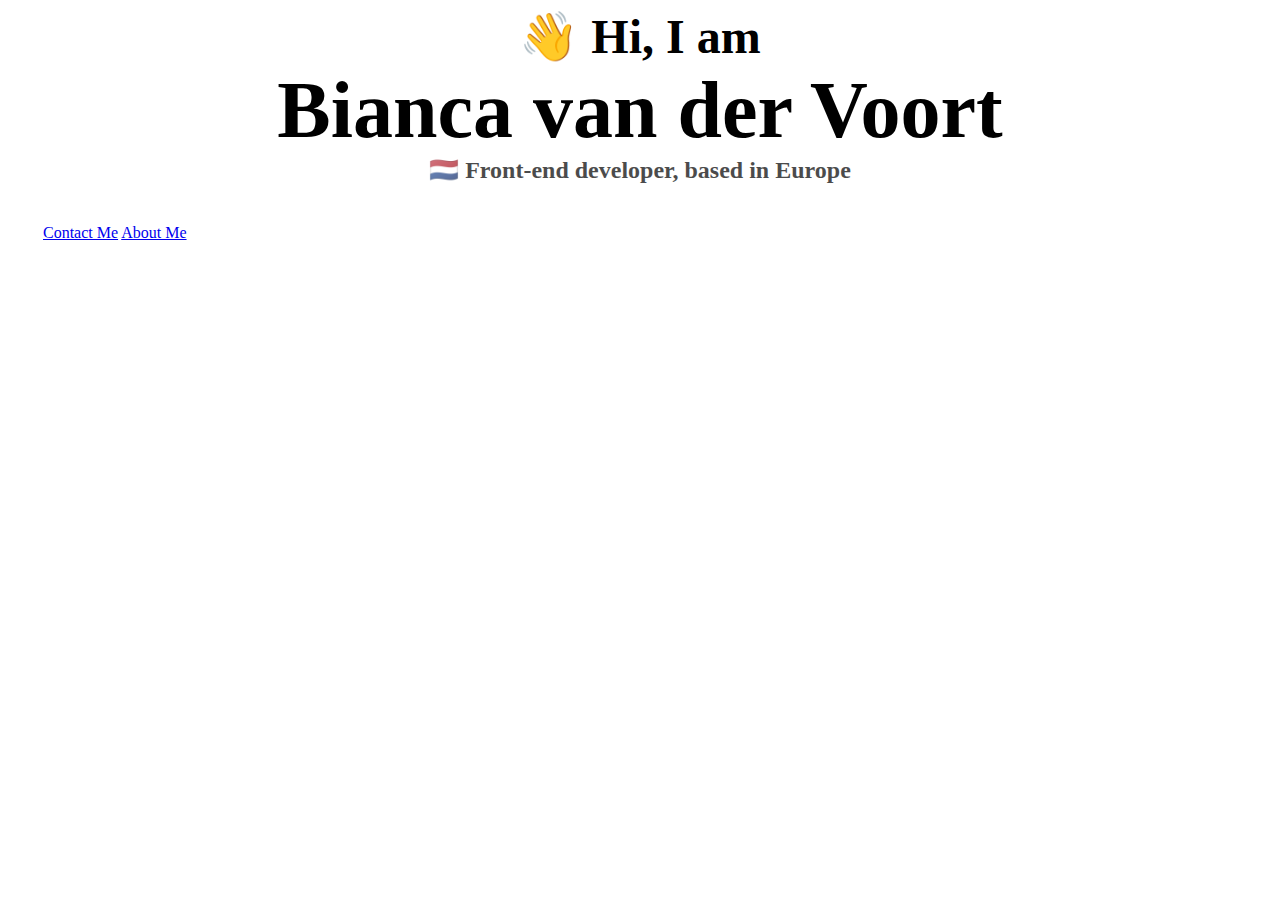
==== index.html @ 61b903b0 "Added CSS to headings" ====
<!DOCTYPE html>
<html lang="en">
  <head>
    <meta charset="UTF-8" />
    <meta http-equiv="X-UA-Compatible" content="IE=edge" />
    <meta name="viewport" content="width=device-width, initial-scale=1.0" />
    <title>Document</title>
    <link rel="stylesheet" href="src/style.css" />
  </head>
  <body>
    <h2>👋 Hi, I am</h2>
    <h1>Bianca van der Voort</h1>
    <h3>🇳🇱 Front-end developer, based in Europe</h3>
    <div class="links">
      <a href="aboutme.html" class="contact-link">Contact me</a>
      <a href="aboutme.html" class="about-link">About me</a>
    </div>
  </body>
</html>
---- src/style.css ----
h1,
h2,
h3 {
  margin: 0;
  text-align: center;
}

h2 {
  font-size: 48px;
}

h1 {
  font-size: 80px;
}

h3 {
  font-size: 24px;
  opacity: 0.7;
}

.links {
  margin: 20px;
  border-radius: 4px;
  padding: 20px 15px;
  text-decoration: none;
  text-transform: capitalize;
}
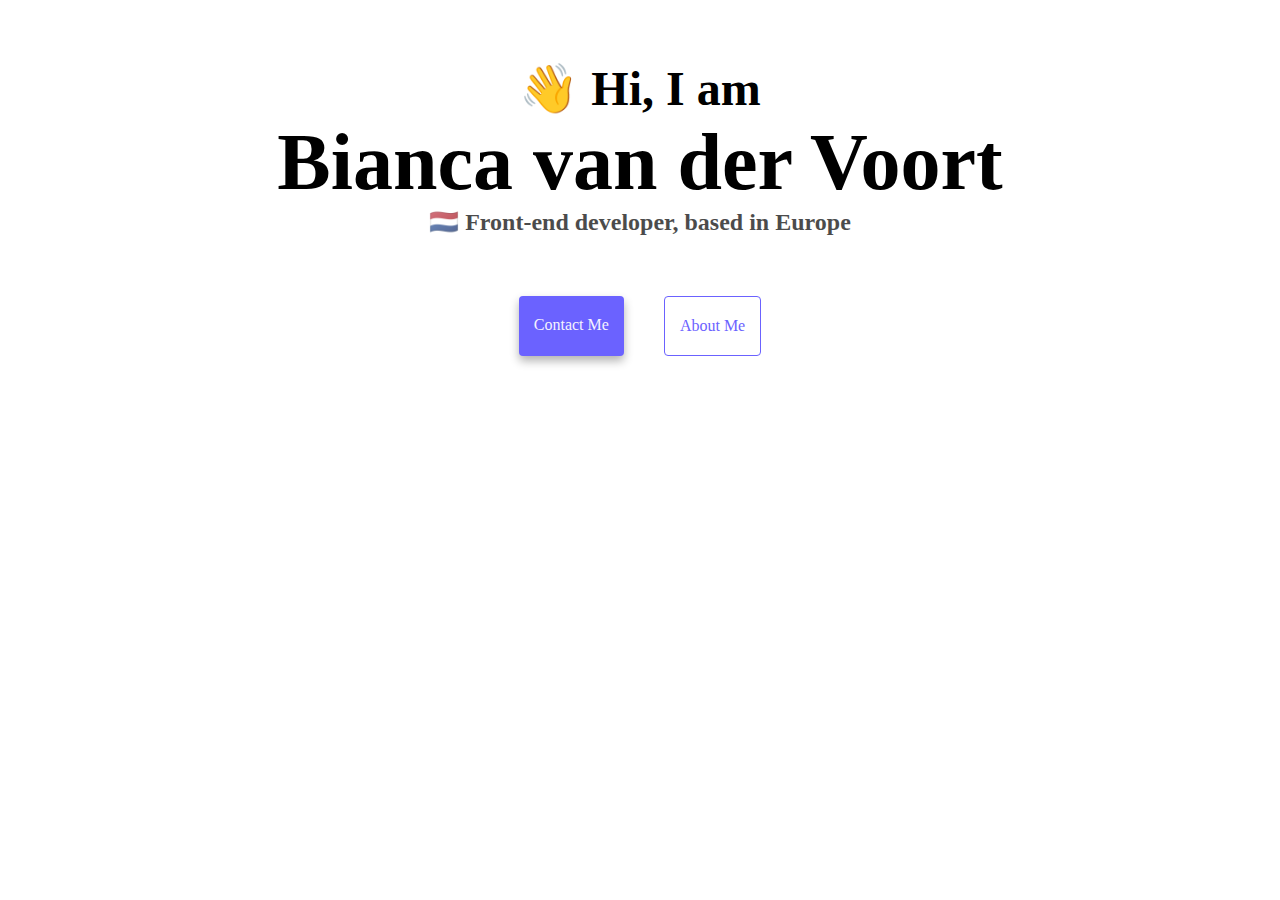
==== commit bd86a1dc: "Added styling to buttons and added anchor link to contact me button" ====
--- a/index.html
+++ b/index.html
@@ -11,8 +11,8 @@
     <h2>👋 Hi, I am</h2>
     <h1>Bianca van der Voort</h1>
     <h3>🇳🇱 Front-end developer, based in Europe</h3>
-    <div class="links">
-      <a href="aboutme.html" class="contact-link">Contact me</a>
+    <div class="navigation-links">
+      <a href="aboutme.html#contact-me" class="contact-link">Contact me</a>
       <a href="aboutme.html" class="about-link">About me</a>
     </div>
   </body>
--- a/src/style.css
+++ b/src/style.css
@@ -1,3 +1,14 @@
+:root {
+  --primary-color: #6b62ff;
+  --secondary-color: #f5f2fe;
+  --box-shadow: 0 5px 10px rgba(0, 0, 0, 0.3);
+}
+
+body {
+  margin: 60px auto;
+  max-width: 800px;
+}
+
 h1,
 h2,
 h3 {
@@ -18,10 +29,55 @@
   opacity: 0.7;
 }
 
-.links {
+p {
+  background: var(--secondary-color);
+  padding: 20px;
+  border-radius: 4px;
+  font-size: 18px;
+  line-height: 1.5;
+  text-align: center;
+}
+
+.navigation-links {
+  display: flex;
+  margin-top: 40px;
+  justify-content: center;
+}
+
+.navigation-links a {
   margin: 20px;
   border-radius: 4px;
   padding: 20px 15px;
   text-decoration: none;
   text-transform: capitalize;
 }
+
+.contact-link {
+  background: var(--primary-color);
+  box-shadow: var(--box-shadow);
+  color: var(--secondary-color);
+}
+
+.about-link {
+  border: 1px solid var(--primary-color);
+  color: var(--primary-color);
+}
+
+.homepage {
+  color: var(--primary-color);
+  display: block;
+  text-align: center;
+}
+
+.paragraphs-about-me {
+  display: flex;
+  margin: 30px 0;
+}
+
+.email-link {
+  display: flex;
+  justify-content: center;
+  color: var(--primary-color);
+  font-size: 28px;
+  text-decoration: none;
+}
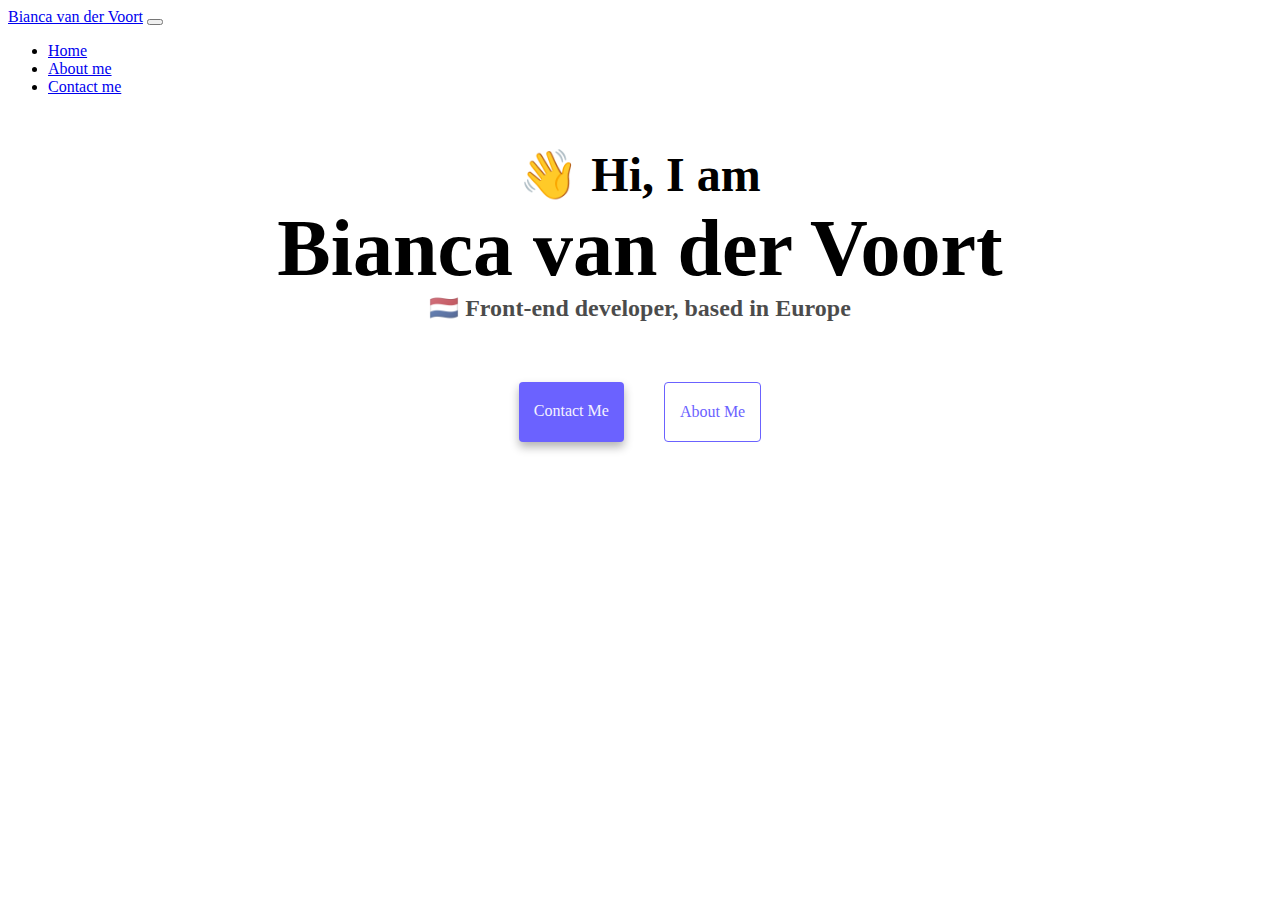
==== commit 53dfb8c9: "Added navbars to index and about me pages" ====
--- a/index.html
+++ b/index.html
@@ -5,9 +5,47 @@
     <meta http-equiv="X-UA-Compatible" content="IE=edge" />
     <meta name="viewport" content="width=device-width, initial-scale=1.0" />
     <title>Document</title>
+    <link
+      href="https://cdn.jsdelivr.net/npm/bootstrap@5.2.3/dist/css/bootstrap.min.css"
+      rel="stylesheet"
+      integrity="sha384-rbsA2VBKQhggwzxH7pPCaAqO46MgnOM80zW1RWuH61DGLwZJEdK2Kadq2F9CUG65"
+      crossorigin="anonymous"
+    />
+
     <link rel="stylesheet" href="src/style.css" />
   </head>
   <body>
+    <nav class="navbar navbar-expand-lg bg-light">
+      <div class="container-fluid">
+        <a class="navbar-brand" href="#">Bianca van der Voort</a>
+        <button
+          class="navbar-toggler"
+          type="button"
+          data-bs-toggle="collapse"
+          data-bs-target="#navbarNav"
+          aria-controls="navbarNav"
+          aria-expanded="false"
+          aria-label="Toggle navigation"
+        >
+          <span class="navbar-toggler-icon"></span>
+        </button>
+        <div class="collapse navbar-collapse" id="navbarNav">
+          <ul class="navbar-nav">
+            <li class="nav-item">
+              <a class="nav-link active" aria-current="page" href="index.html"
+                >Home</a
+              >
+            </li>
+            <li class="nav-item">
+              <a class="nav-link" href="aboutme.html">About me</a>
+            </li>
+            <li class="nav-item">
+              <a class="nav-link" href="aboutme.html#contact-me">Contact me</a>
+            </li>
+          </ul>
+        </div>
+      </div>
+    </nav>
     <h2>👋 Hi, I am</h2>
     <h1>Bianca van der Voort</h1>
     <h3>🇳🇱 Front-end developer, based in Europe</h3>
@@ -15,5 +53,11 @@
       <a href="aboutme.html#contact-me" class="contact-link">Contact me</a>
       <a href="aboutme.html" class="about-link">About me</a>
     </div>
+
+    <script
+      src="https://cdn.jsdelivr.net/npm/bootstrap@5.2.3/dist/js/bootstrap.bundle.min.js"
+      integrity="sha384-kenU1KFdBIe4zVF0s0G1M5b4hcpxyD9F7jL+jjXkk+Q2h455rYXK/7HAuoJl+0I4"
+      crossorigin="anonymous"
+    ></script>
   </body>
 </html>
--- a/src/style.css
+++ b/src/style.css
@@ -2,11 +2,6 @@
   --primary-color: #6b62ff;
   --secondary-color: #f5f2fe;
   --box-shadow: 0 5px 10px rgba(0, 0, 0, 0.3);
-}
-
-body {
-  margin: 60px auto;
-  max-width: 800px;
 }
 
 h1,
@@ -18,6 +13,7 @@
 
 h2 {
   font-size: 48px;
+  margin-top: 50px;
 }
 
 h1 {
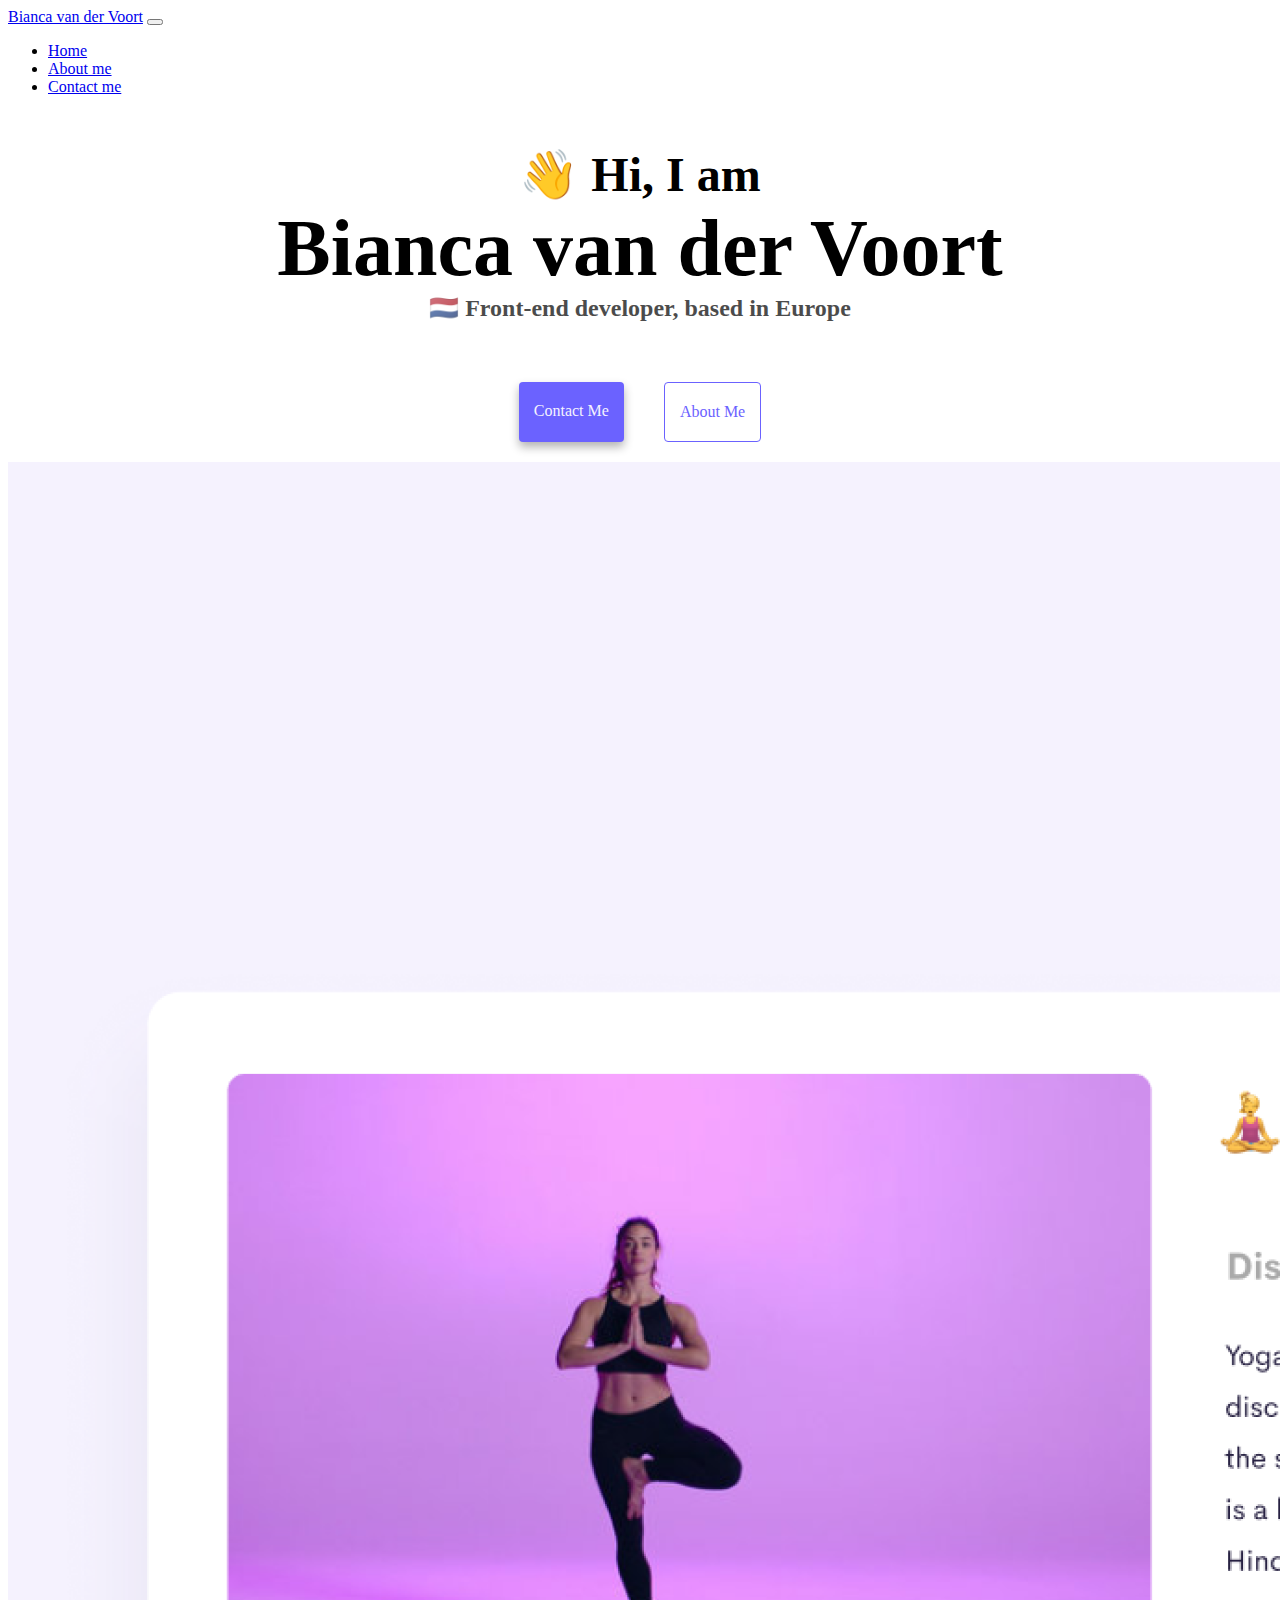
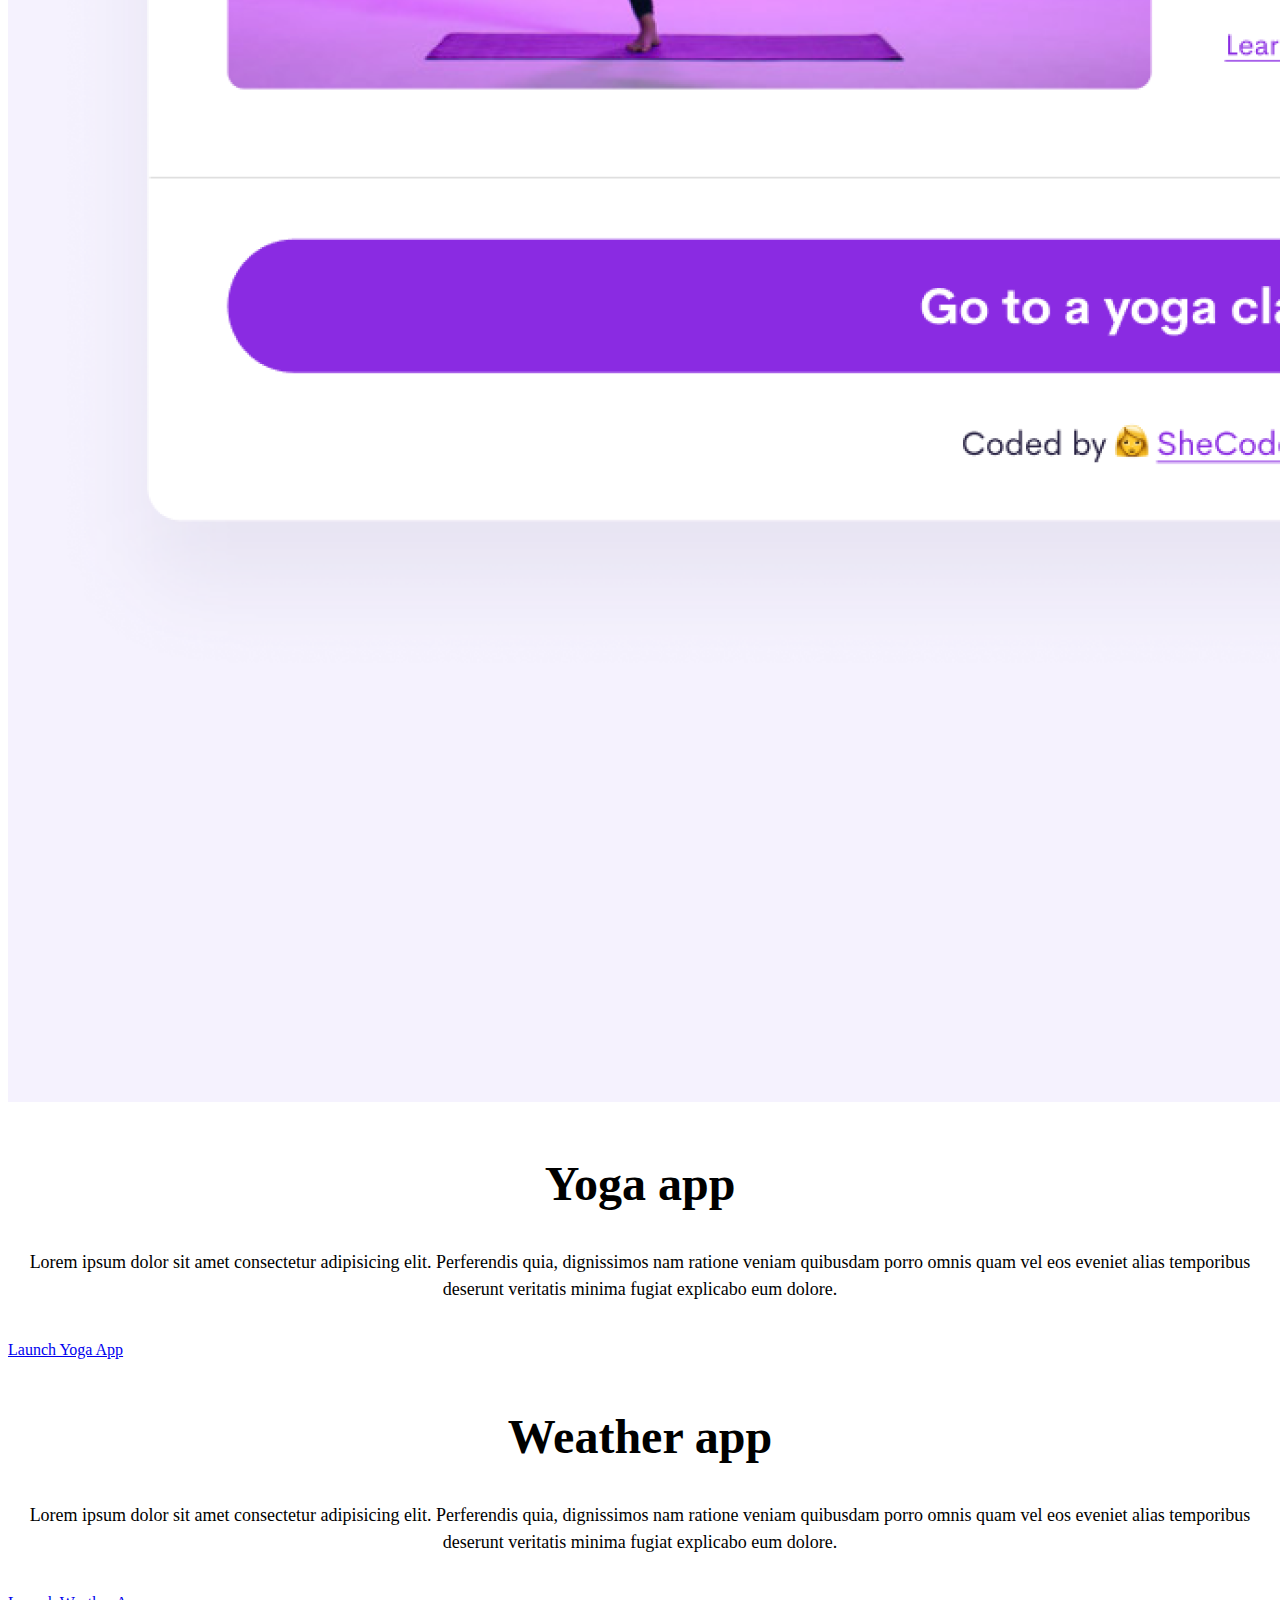
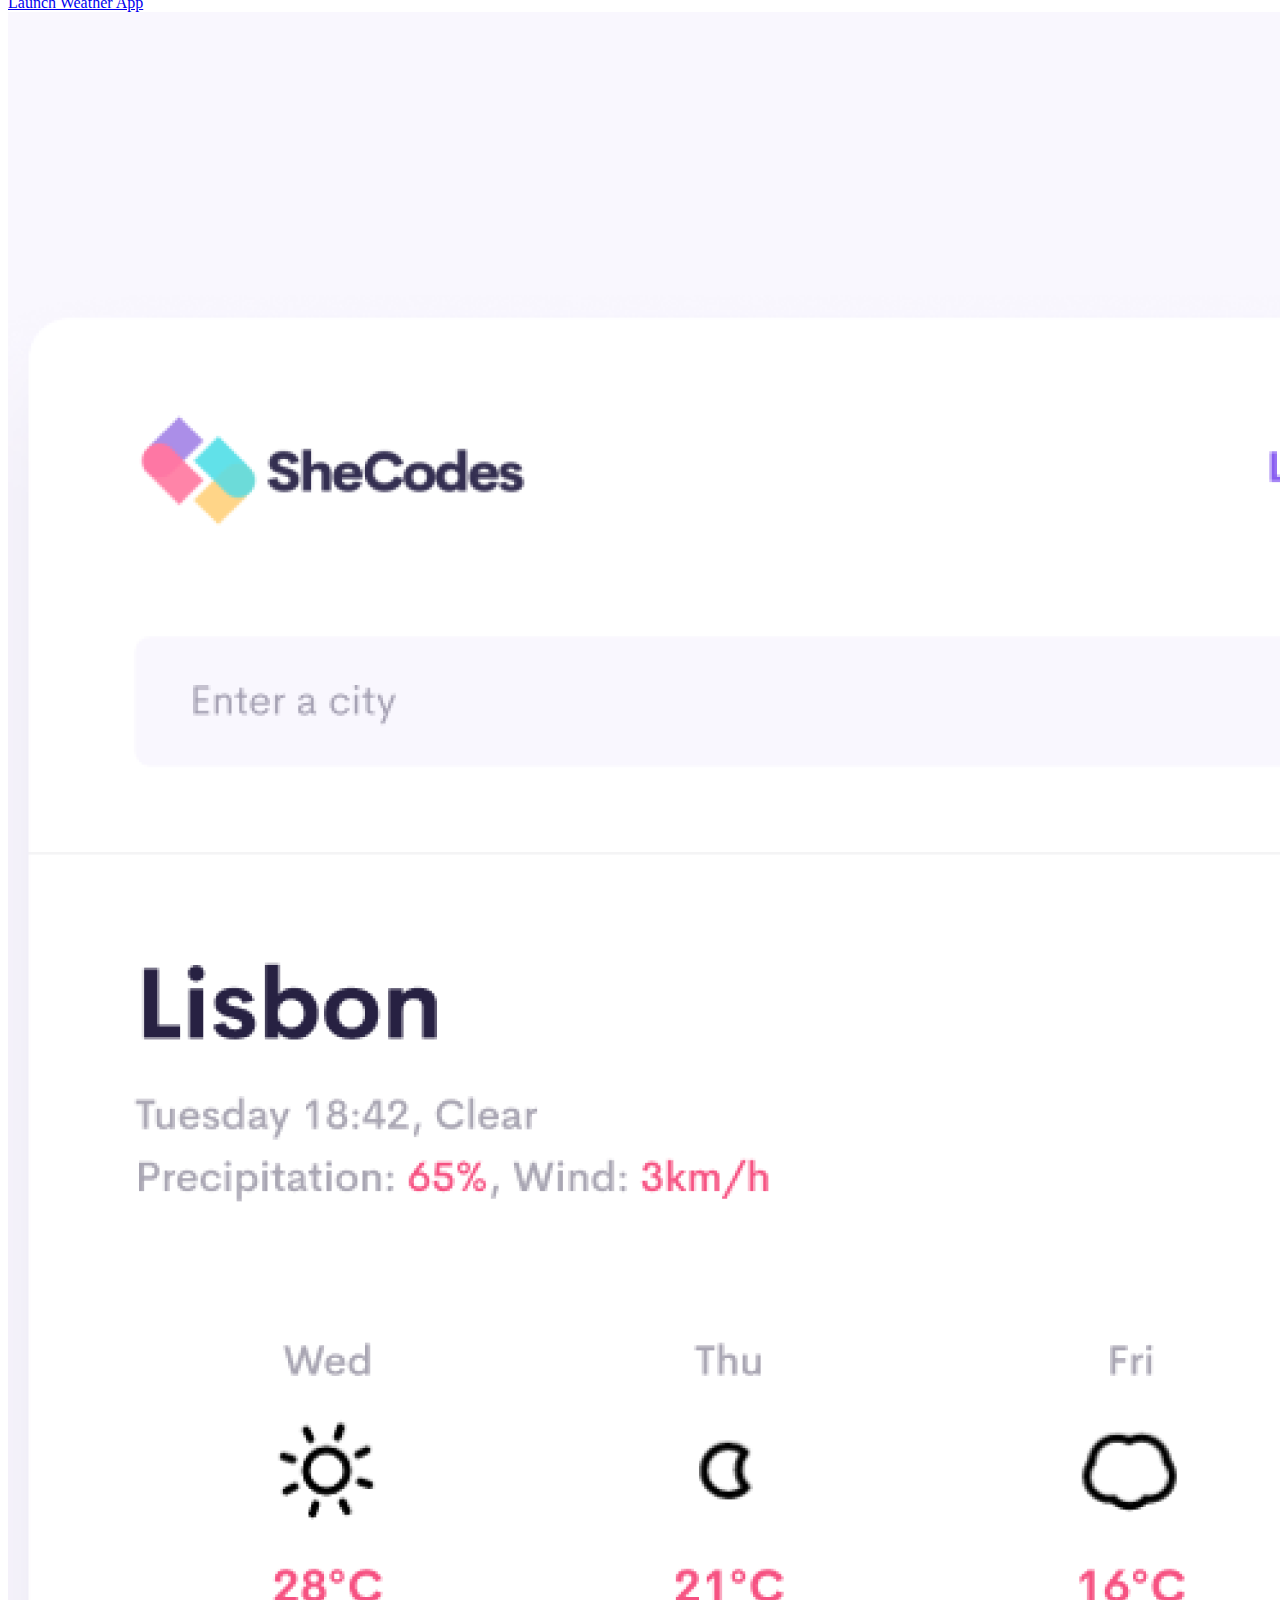
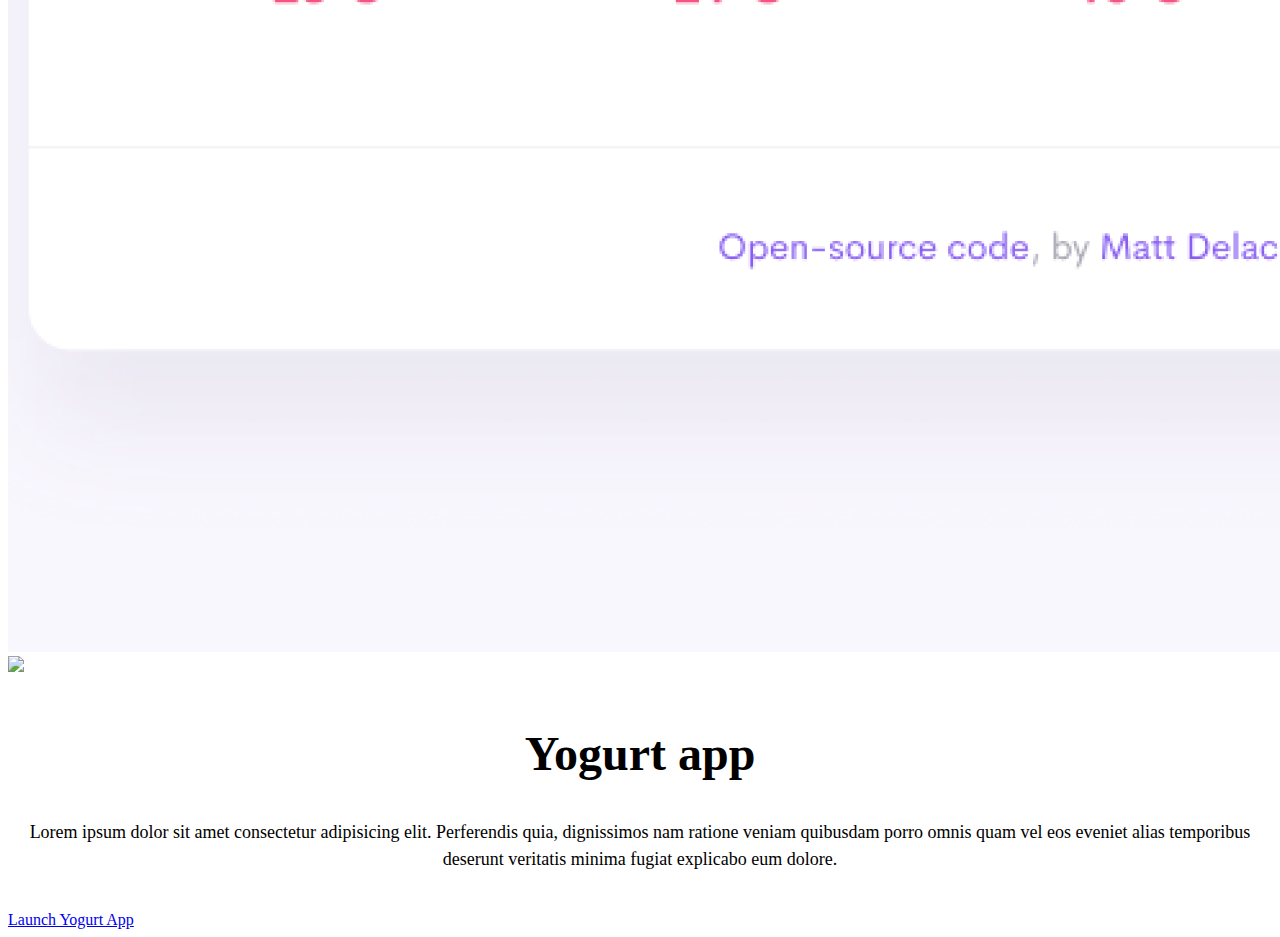
==== commit 038a5f25: "Added images and text to index.html" ====
--- a/index.html
+++ b/index.html
@@ -54,6 +54,62 @@
       <a href="aboutme.html" class="about-link">About me</a>
     </div>
 
+    <div class="container">
+      <div class="row">
+        <div class="col-md-6">
+          <img src="images/yoga.png" class="img-fluid rounded" />
+        </div>
+        <div class="col-md-6">
+          <h2 class="mb-3">Yoga app</h2>
+          <p>
+            Lorem ipsum dolor sit amet consectetur adipisicing elit. Perferendis
+            quia, dignissimos nam ratione veniam quibusdam porro omnis quam vel
+            eos eveniet alias temporibus deserunt veritatis minima fugiat
+            explicabo eum dolore.
+          </p>
+          <div class="mt-5">
+            <a href="#" class="primary-link">Launch Yoga App</a>
+          </div>
+        </div>
+      </div>
+    </div>
+
+    <div class="row mt-5">
+      <div class="col-md-6">
+        <h2 class="mb-3">Weather app</h2>
+        <p>
+          Lorem ipsum dolor sit amet consectetur adipisicing elit. Perferendis
+          quia, dignissimos nam ratione veniam quibusdam porro omnis quam vel
+          eos eveniet alias temporibus deserunt veritatis minima fugiat
+          explicabo eum dolore.
+        </p>
+        <div class="mb-5 mt-5">
+          <a href="#" class="primary-link">Launch Weather App</a>
+        </div>
+      </div>
+      <div class="col-md-6">
+        <img src="images/weather.png" class="img-fluid rounded" />
+      </div>
+    </div>
+
+    <div class="row mt-5">
+      <div class="col-md-6">
+        <img src="images/yogurt.png" class="img-fluid rounded" />
+      </div>
+      <div class="col-md-6">
+        <h2 class="mb-3">Yogurt app</h2>
+        <p>
+          Lorem ipsum dolor sit amet consectetur adipisicing elit. Perferendis
+          quia, dignissimos nam ratione veniam quibusdam porro omnis quam vel
+          eos eveniet alias temporibus deserunt veritatis minima fugiat
+          explicabo eum dolore.
+        </p>
+        <div class="mt-5">
+          <a href="#" class="primary-link">Launch Yogurt App</a>
+        </div>
+      </div>
+    </div>
+
     <script
       src="https://cdn.jsdelivr.net/npm/bootstrap@5.2.3/dist/js/bootstrap.bundle.min.js"
       integrity="sha384-kenU1KFdBIe4zVF0s0G1M5b4hcpxyD9F7jL+jjXkk+Q2h455rYXK/7HAuoJl+0I4"
--- a/src/style.css
+++ b/src/style.css
@@ -26,7 +26,6 @@
 }
 
 p {
-  background: var(--secondary-color);
   padding: 20px;
   border-radius: 4px;
   font-size: 18px;
@@ -77,3 +76,7 @@
   font-size: 28px;
   text-decoration: none;
 }
+
+.about-me-h1 {
+  margin-top: 50px;
+}
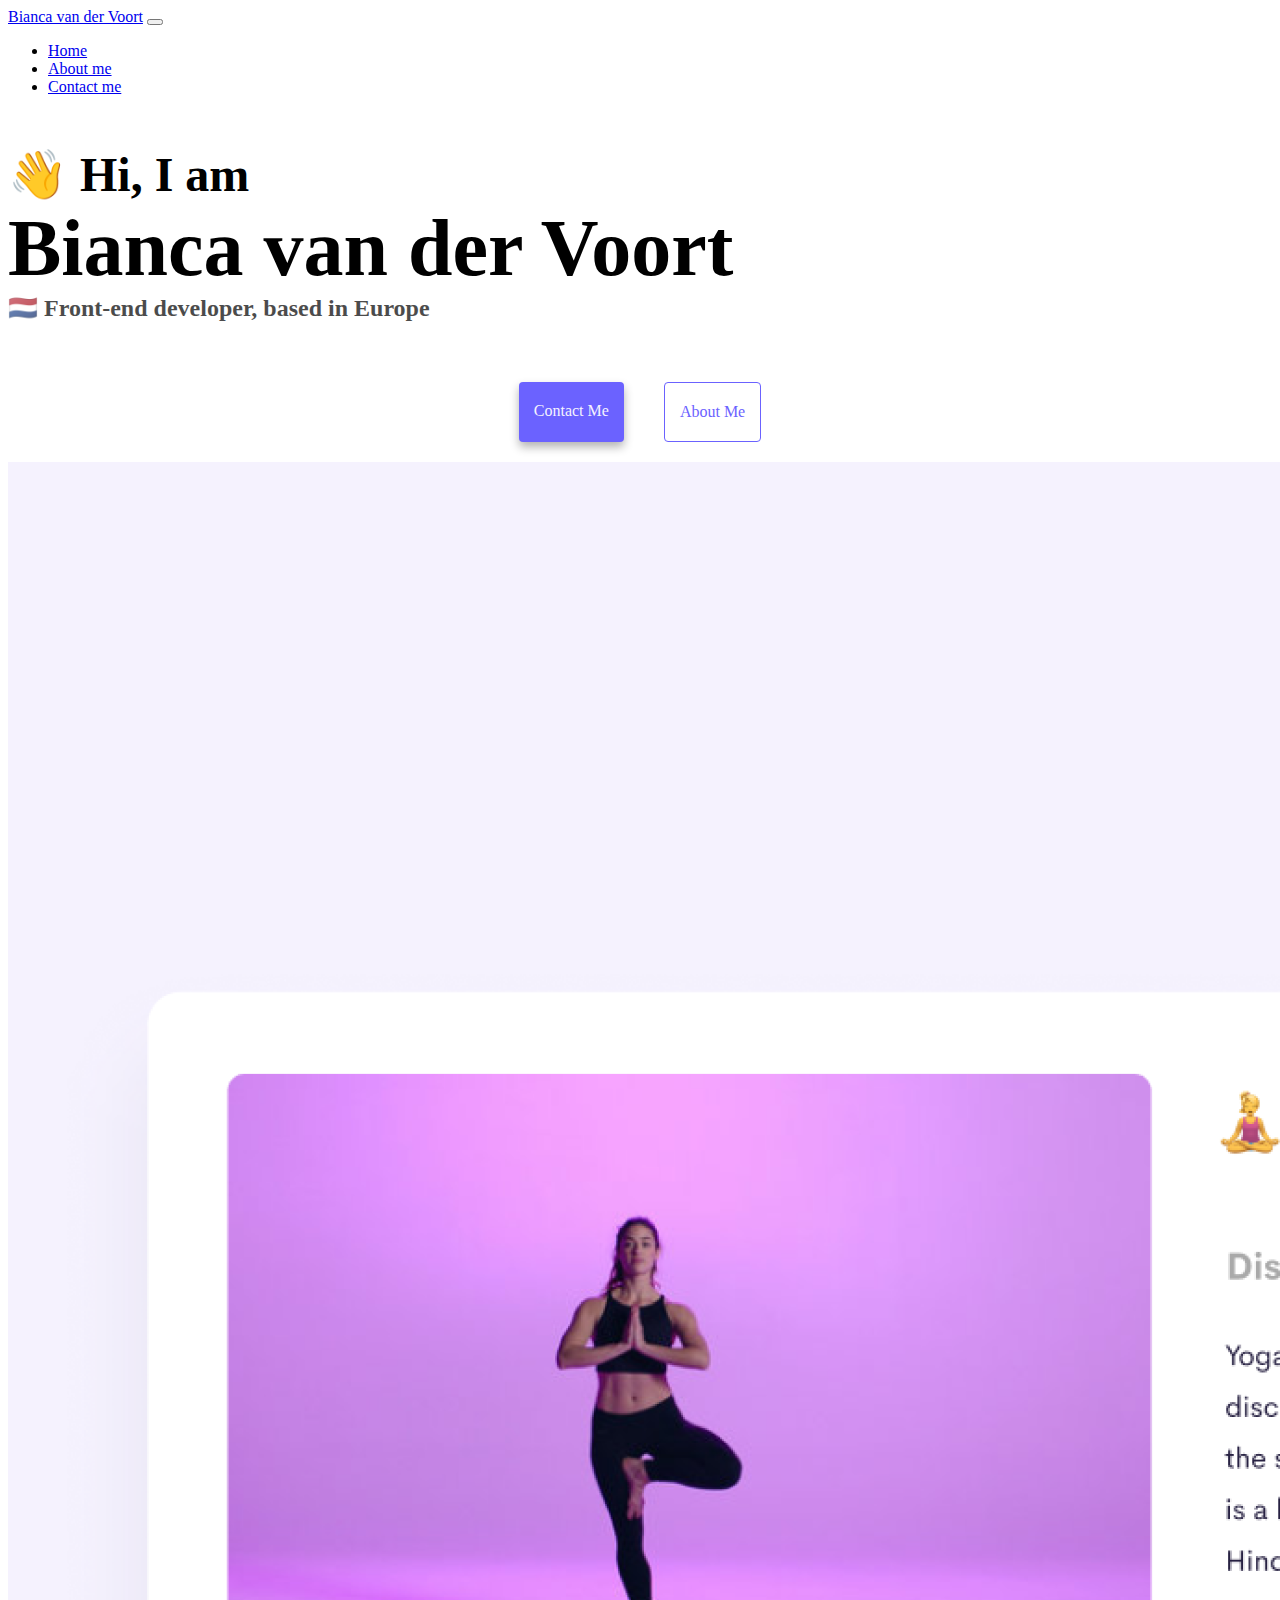
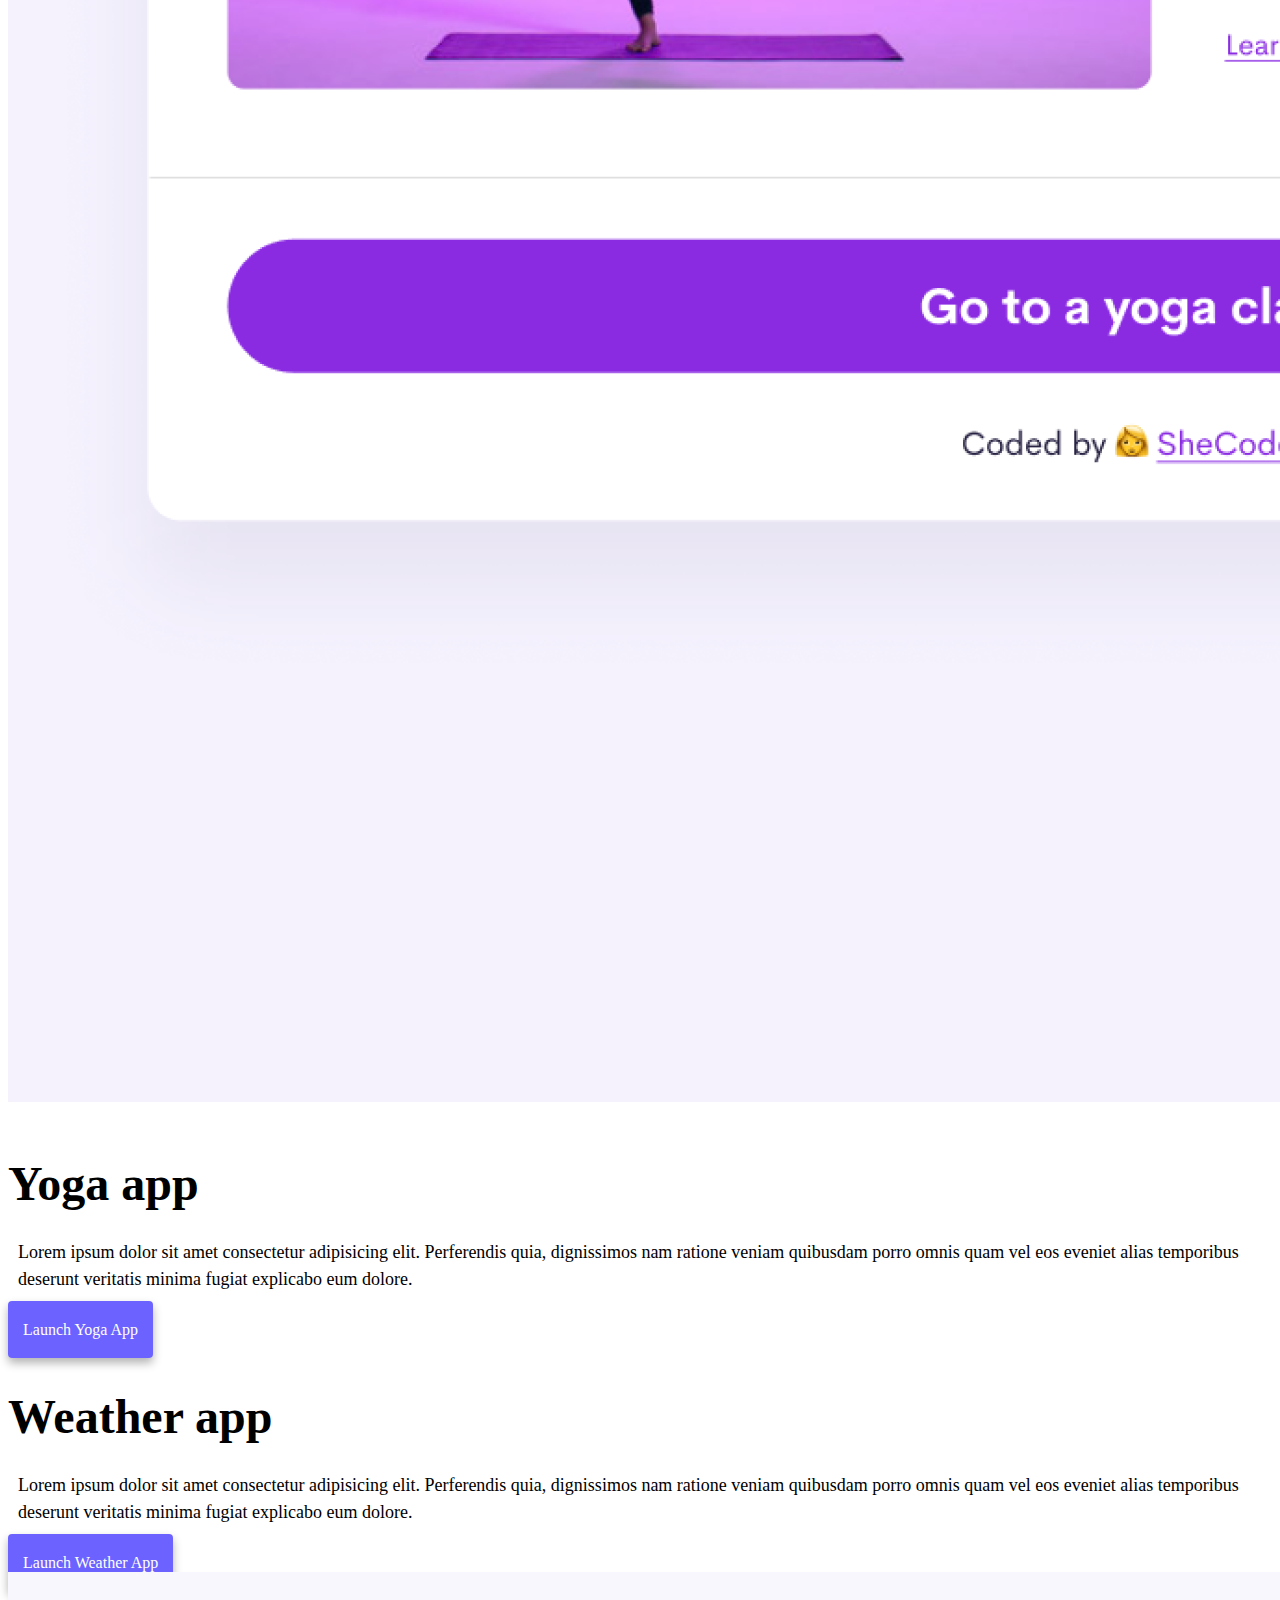
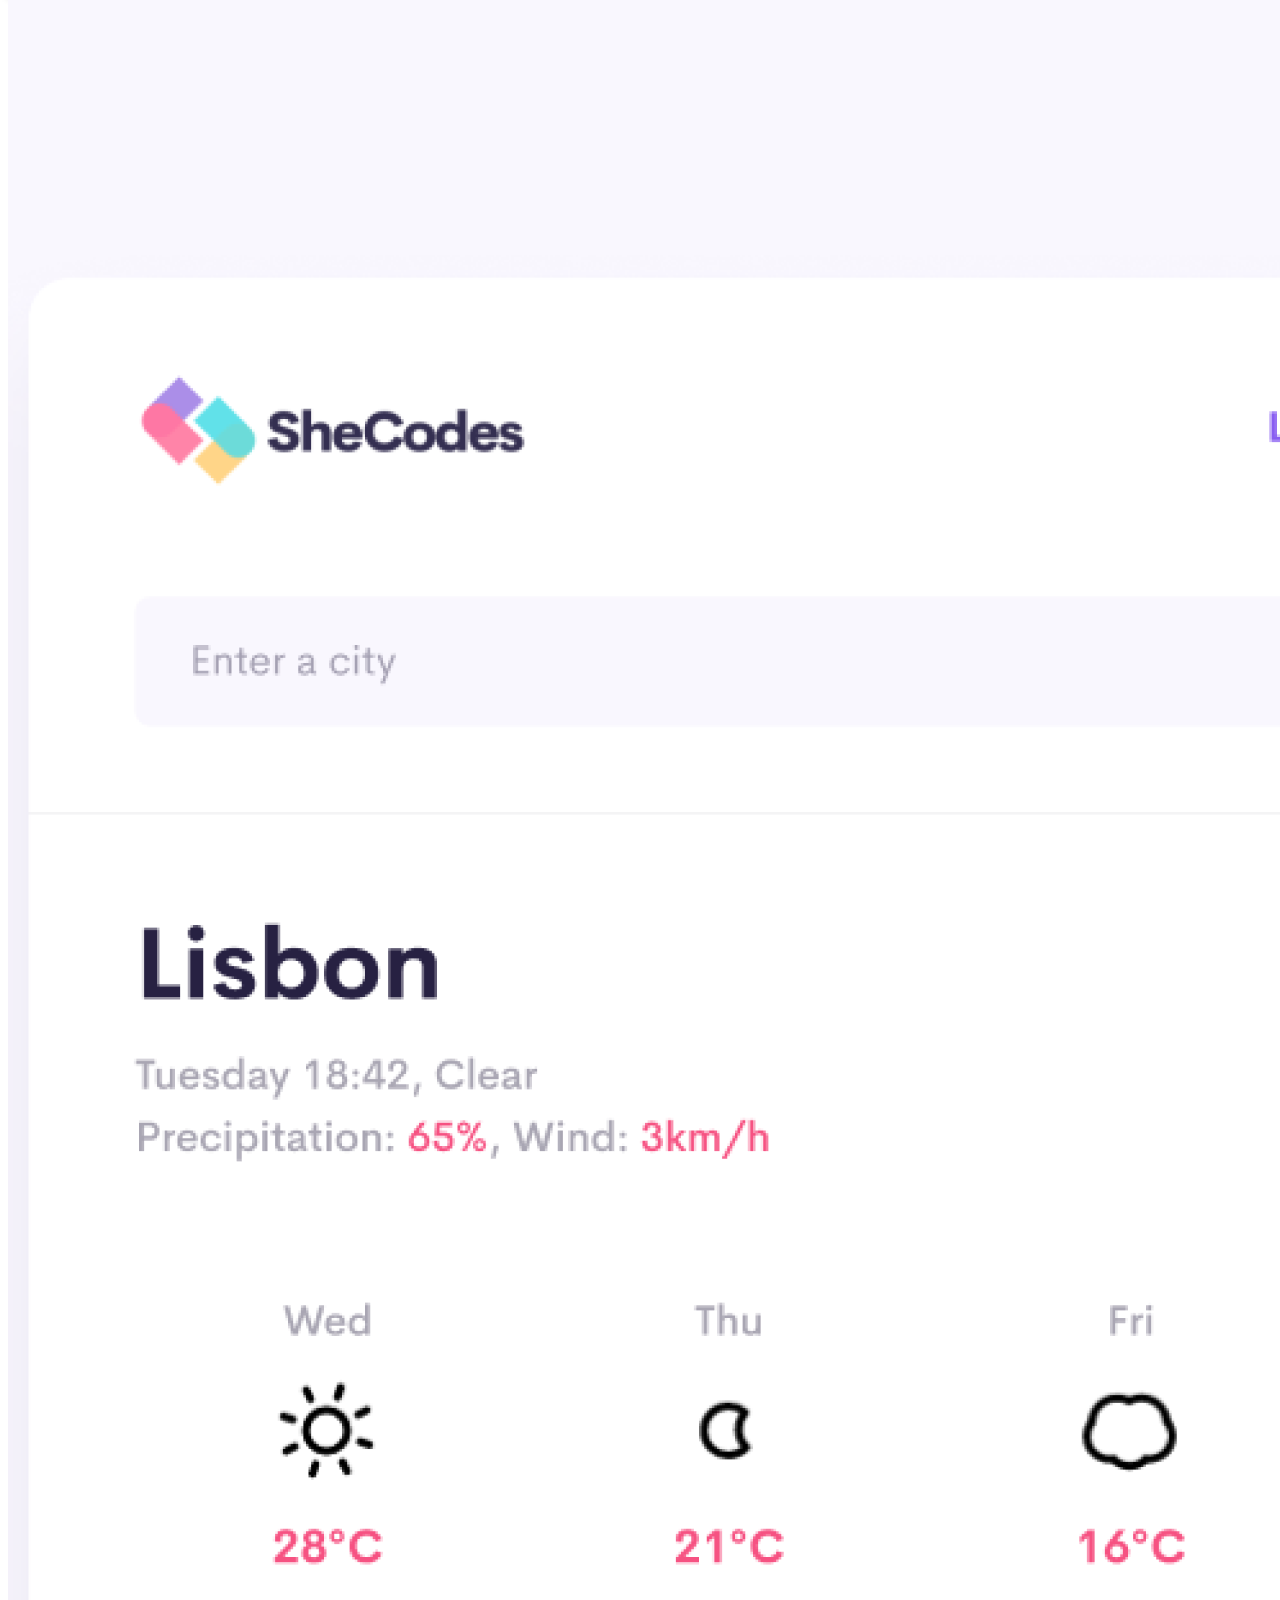
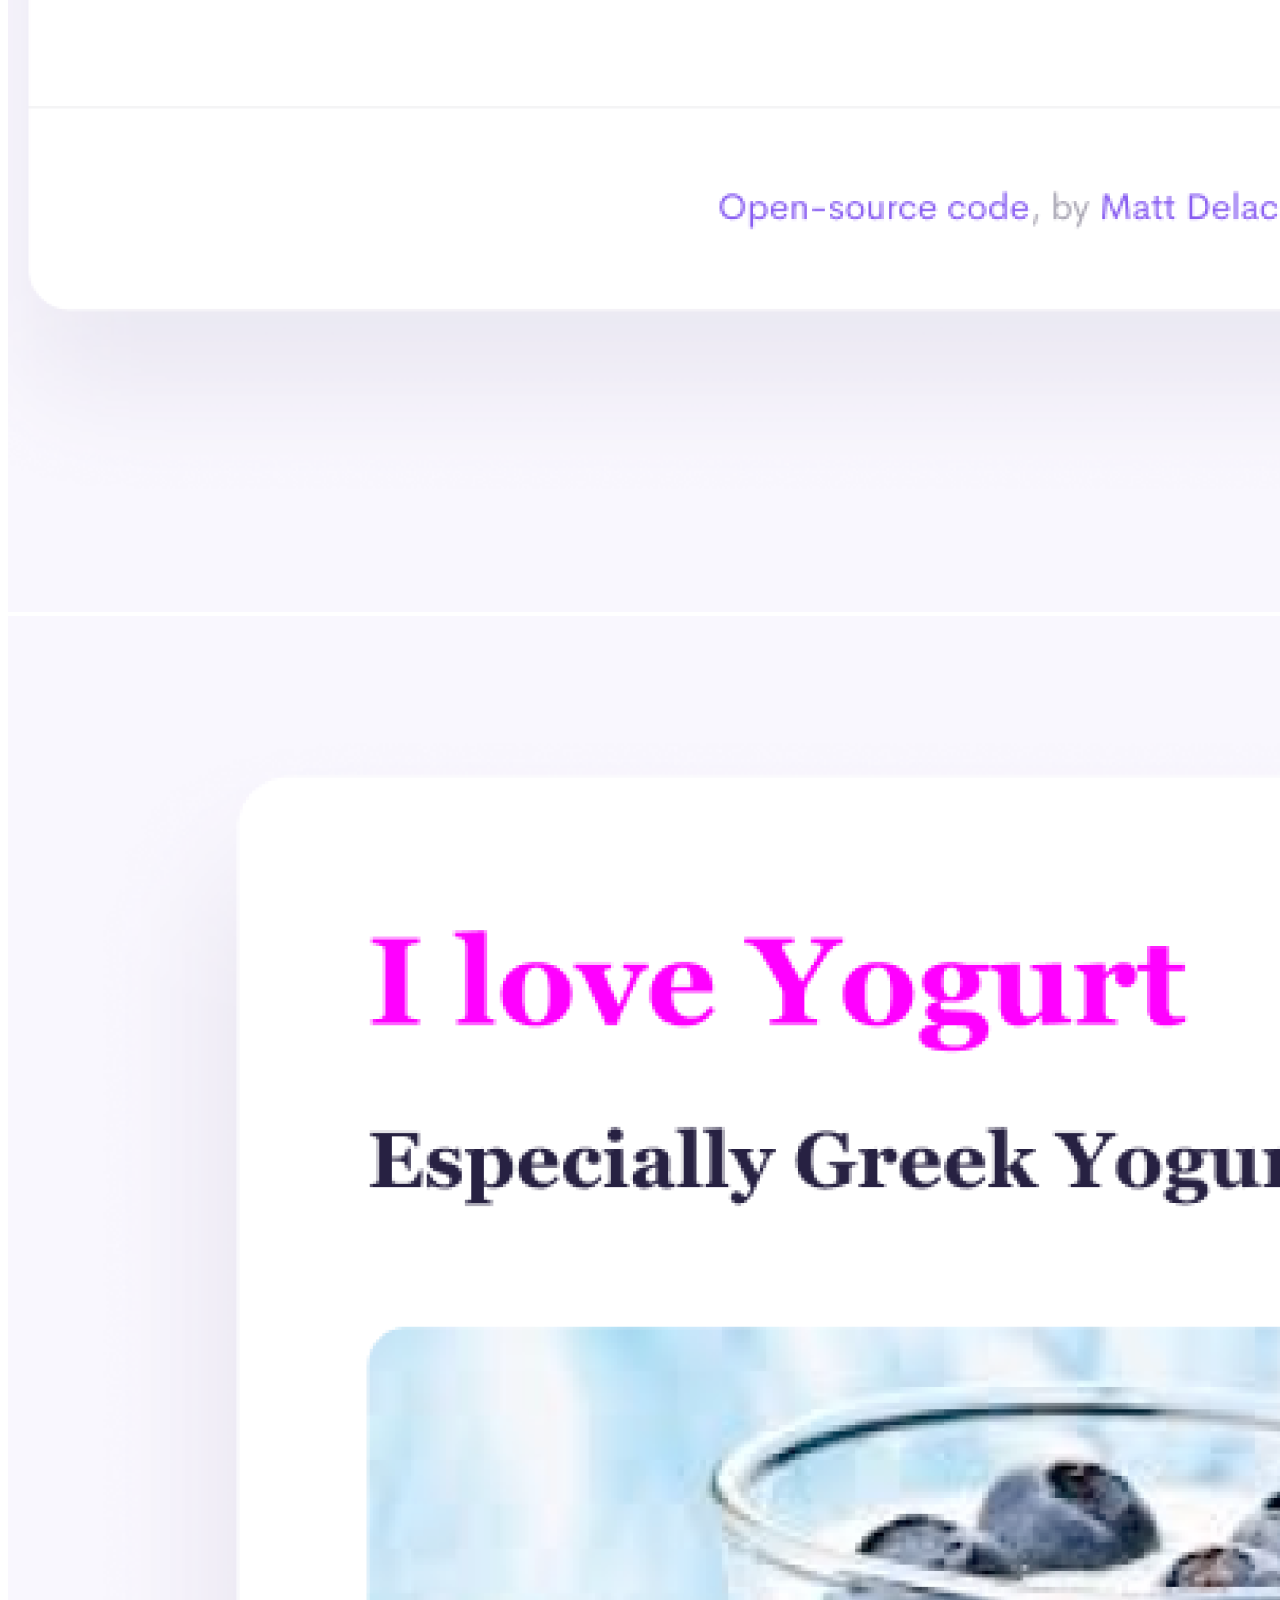
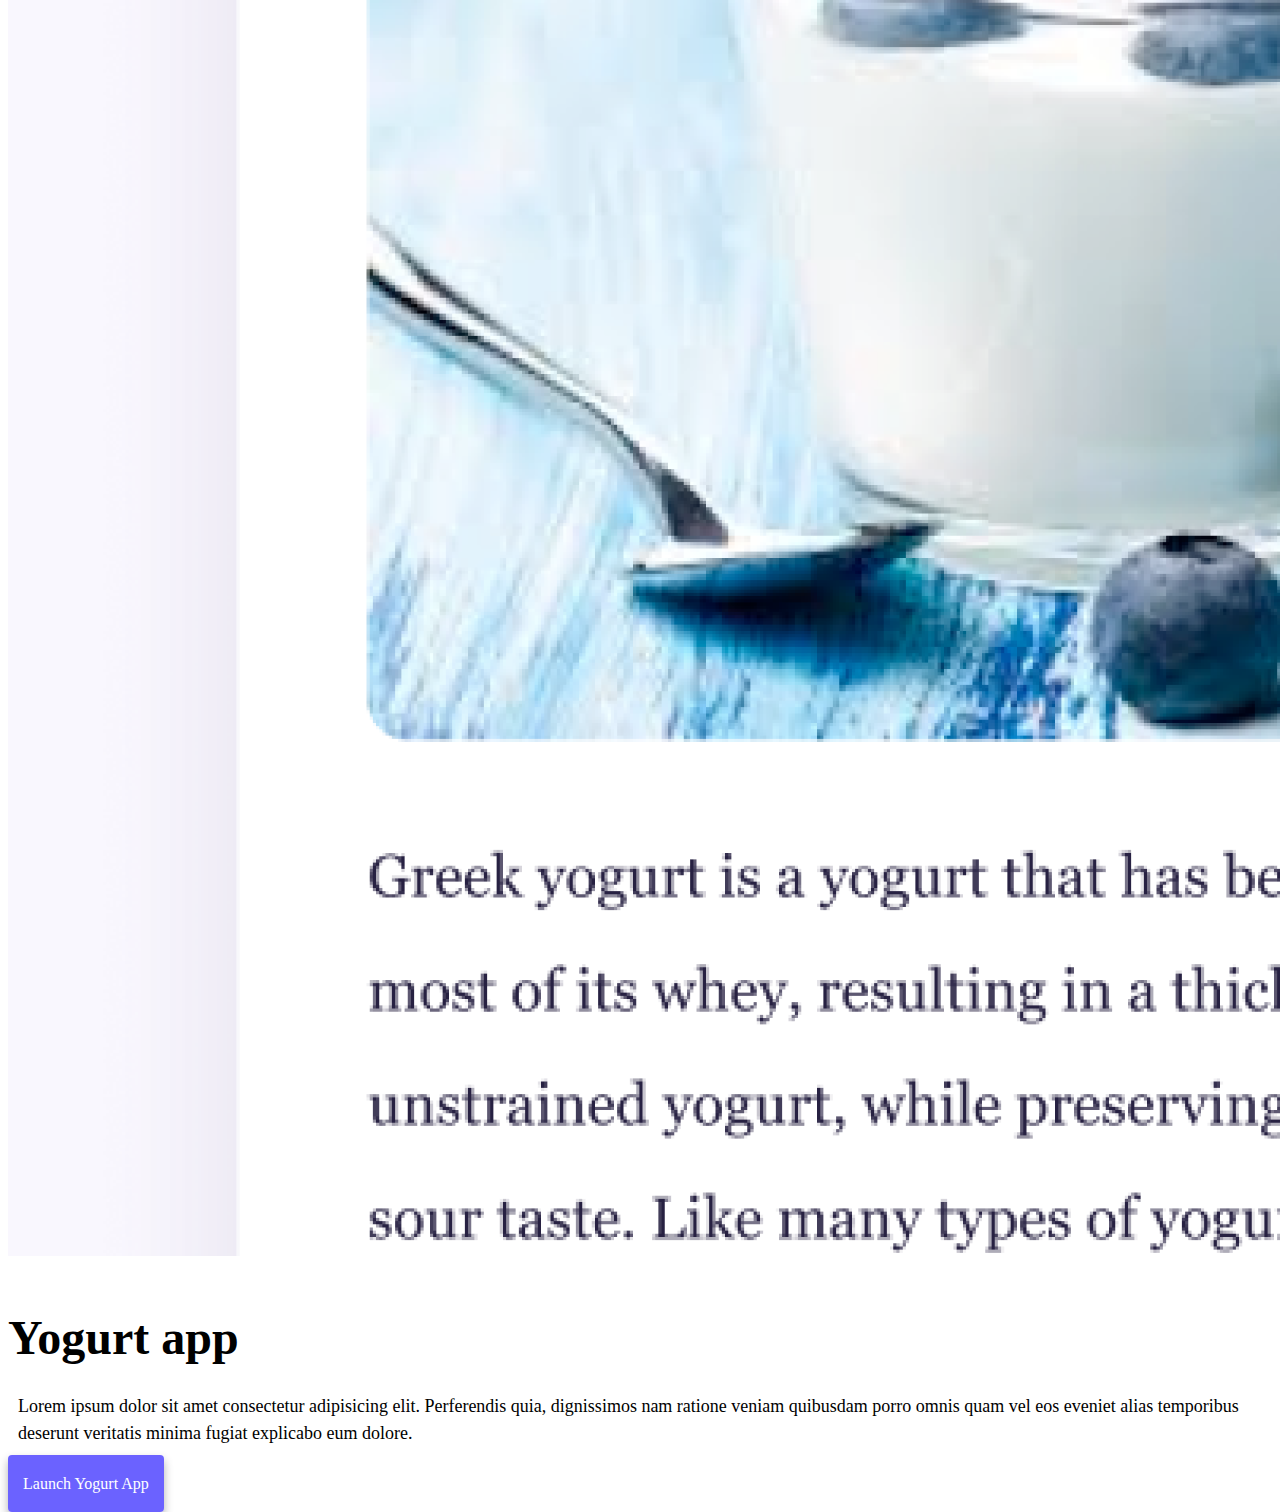
==== commit 02795be3: "Changed CSS on headers and added class text-center to headers." ====
--- a/index.html
+++ b/index.html
@@ -46,9 +46,9 @@
         </div>
       </div>
     </nav>
-    <h2>👋 Hi, I am</h2>
-    <h1>Bianca van der Voort</h1>
-    <h3>🇳🇱 Front-end developer, based in Europe</h3>
+    <h2 class="text-center">👋 Hi, I am</h2>
+    <h1 class="text-center">Bianca van der Voort</h1>
+    <h3 class="text-center">🇳🇱 Front-end developer, based in Europe</h3>
     <div class="navigation-links">
       <a href="aboutme.html#contact-me" class="contact-link">Contact me</a>
       <a href="aboutme.html" class="about-link">About me</a>
@@ -60,7 +60,7 @@
           <img src="images/yoga.png" class="img-fluid rounded" />
         </div>
         <div class="col-md-6">
-          <h2 class="mb-3">Yoga app</h2>
+          <h2 class="mb-3 text-left">Yoga app</h2>
           <p>
             Lorem ipsum dolor sit amet consectetur adipisicing elit. Perferendis
             quia, dignissimos nam ratione veniam quibusdam porro omnis quam vel
--- a/src/style.css
+++ b/src/style.css
@@ -8,7 +8,6 @@
 h2,
 h3 {
   margin: 0;
-  text-align: center;
 }
 
 h2 {
@@ -26,11 +25,9 @@
 }
 
 p {
-  padding: 20px;
-  border-radius: 4px;
   font-size: 18px;
+  padding: 10px;
   line-height: 1.5;
-  text-align: center;
 }
 
 .navigation-links {
@@ -65,7 +62,6 @@
 }
 
 .paragraphs-about-me {
-  display: flex;
   margin: 30px 0;
 }
 
@@ -80,3 +76,13 @@
 .about-me-h1 {
   margin-top: 50px;
 }
+
+.primary-link {
+  border-radius: 4px;
+  padding: 20px 15px;
+  text-decoration: none;
+  text-transform: capitalize;
+  background: var(--primary-color);
+  box-shadow: var(--box-shadow);
+  color: white;
+}
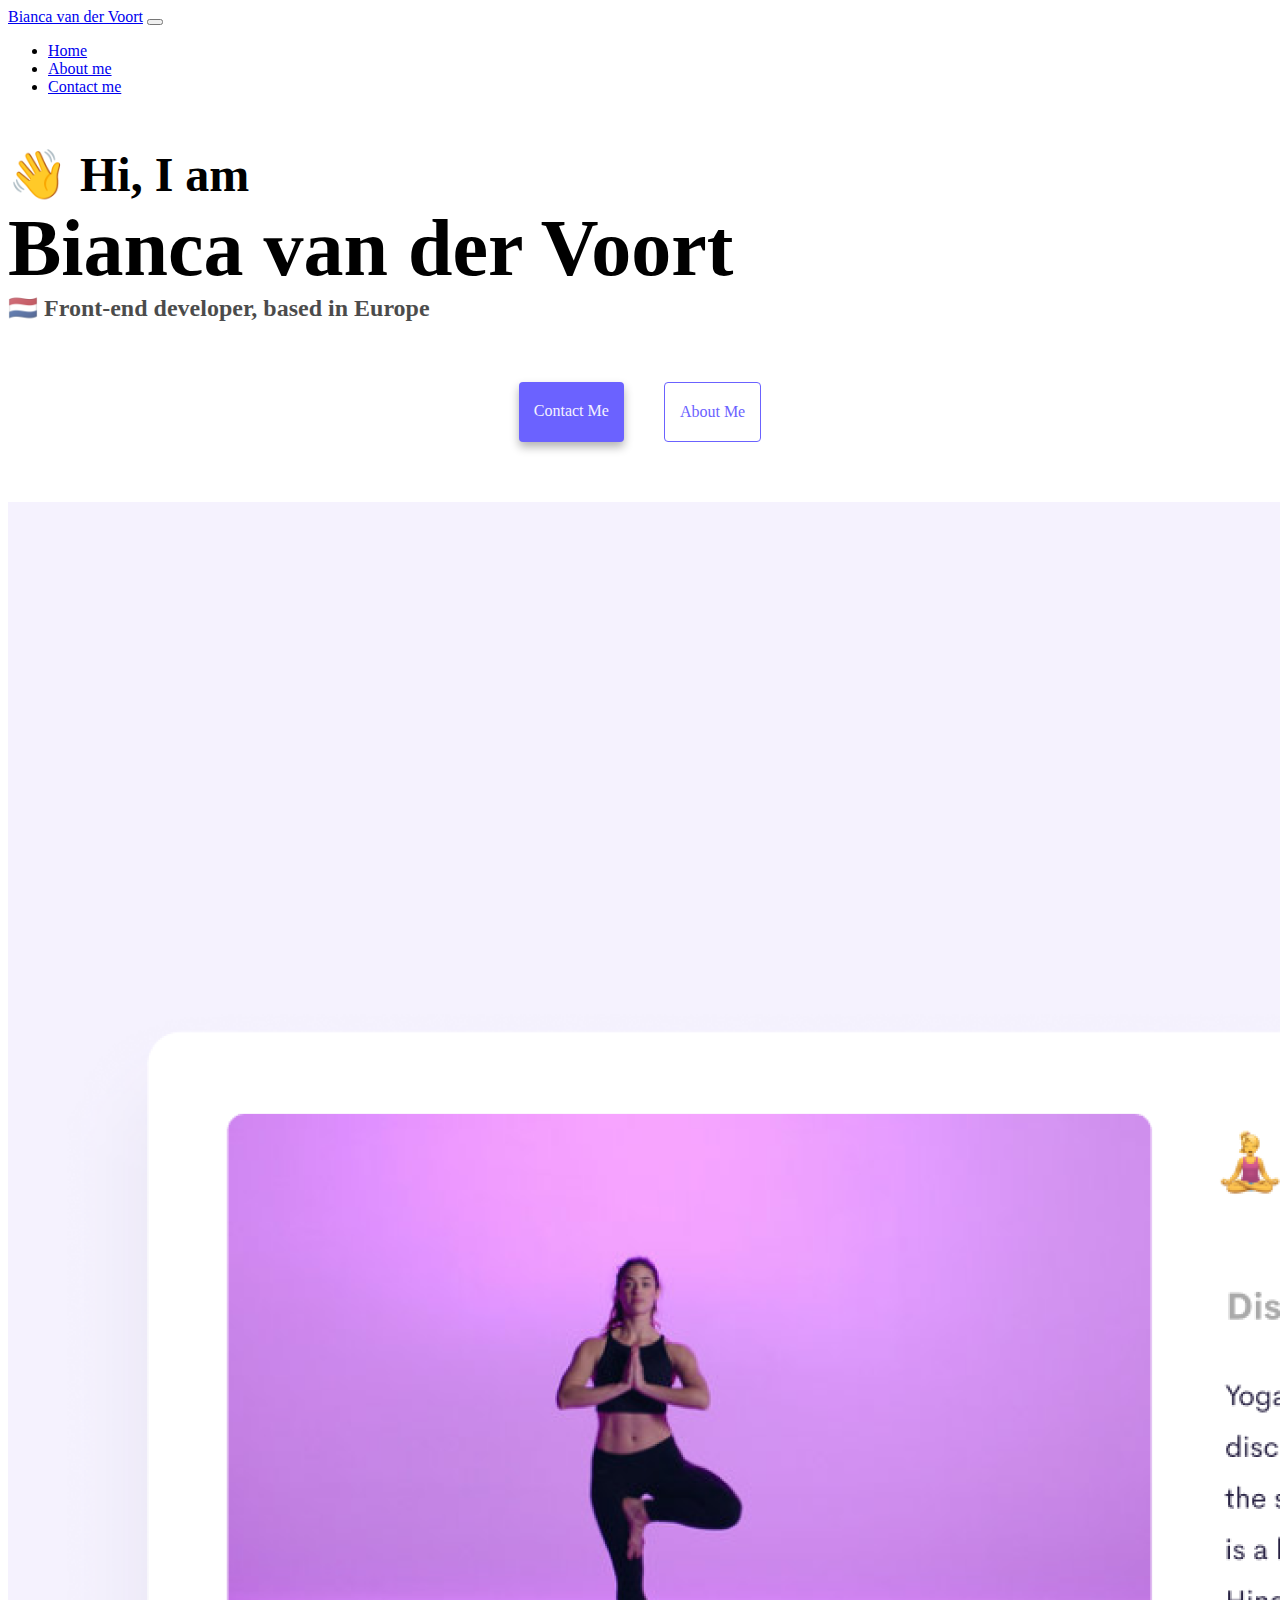
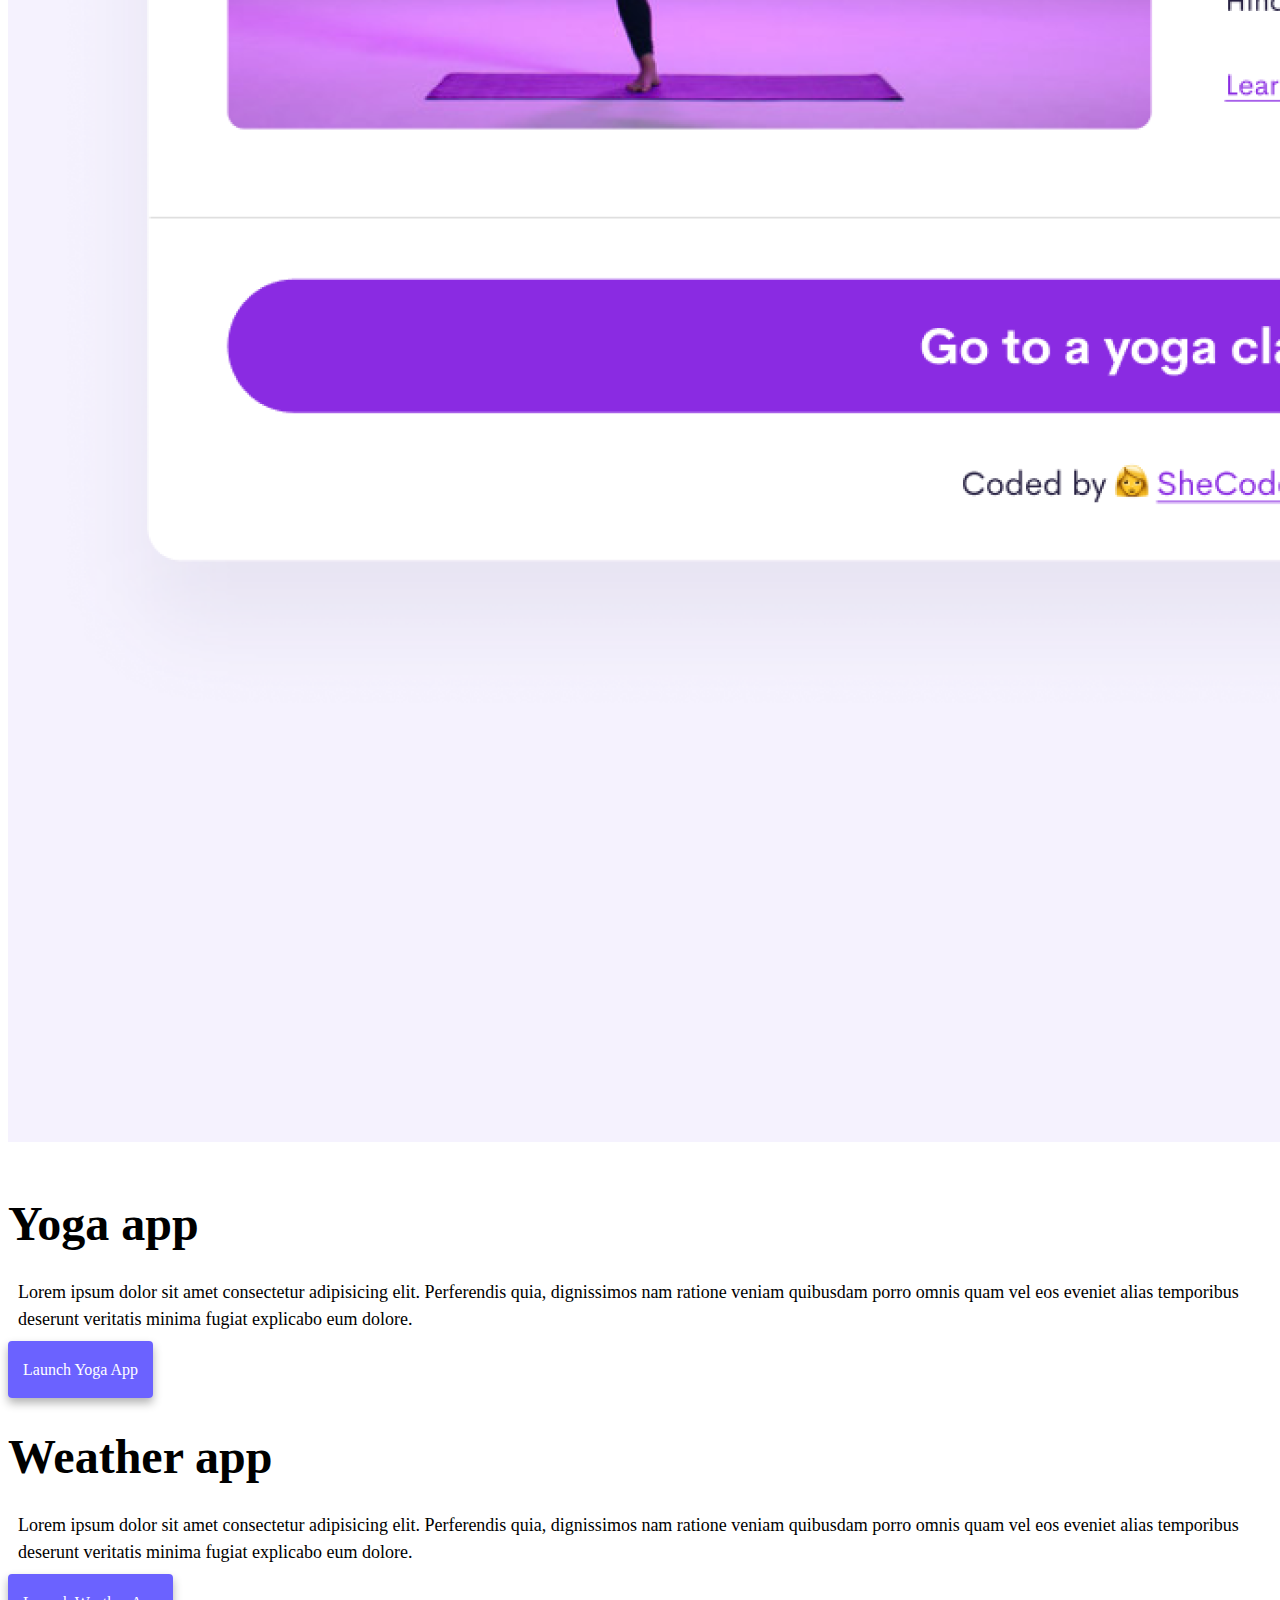
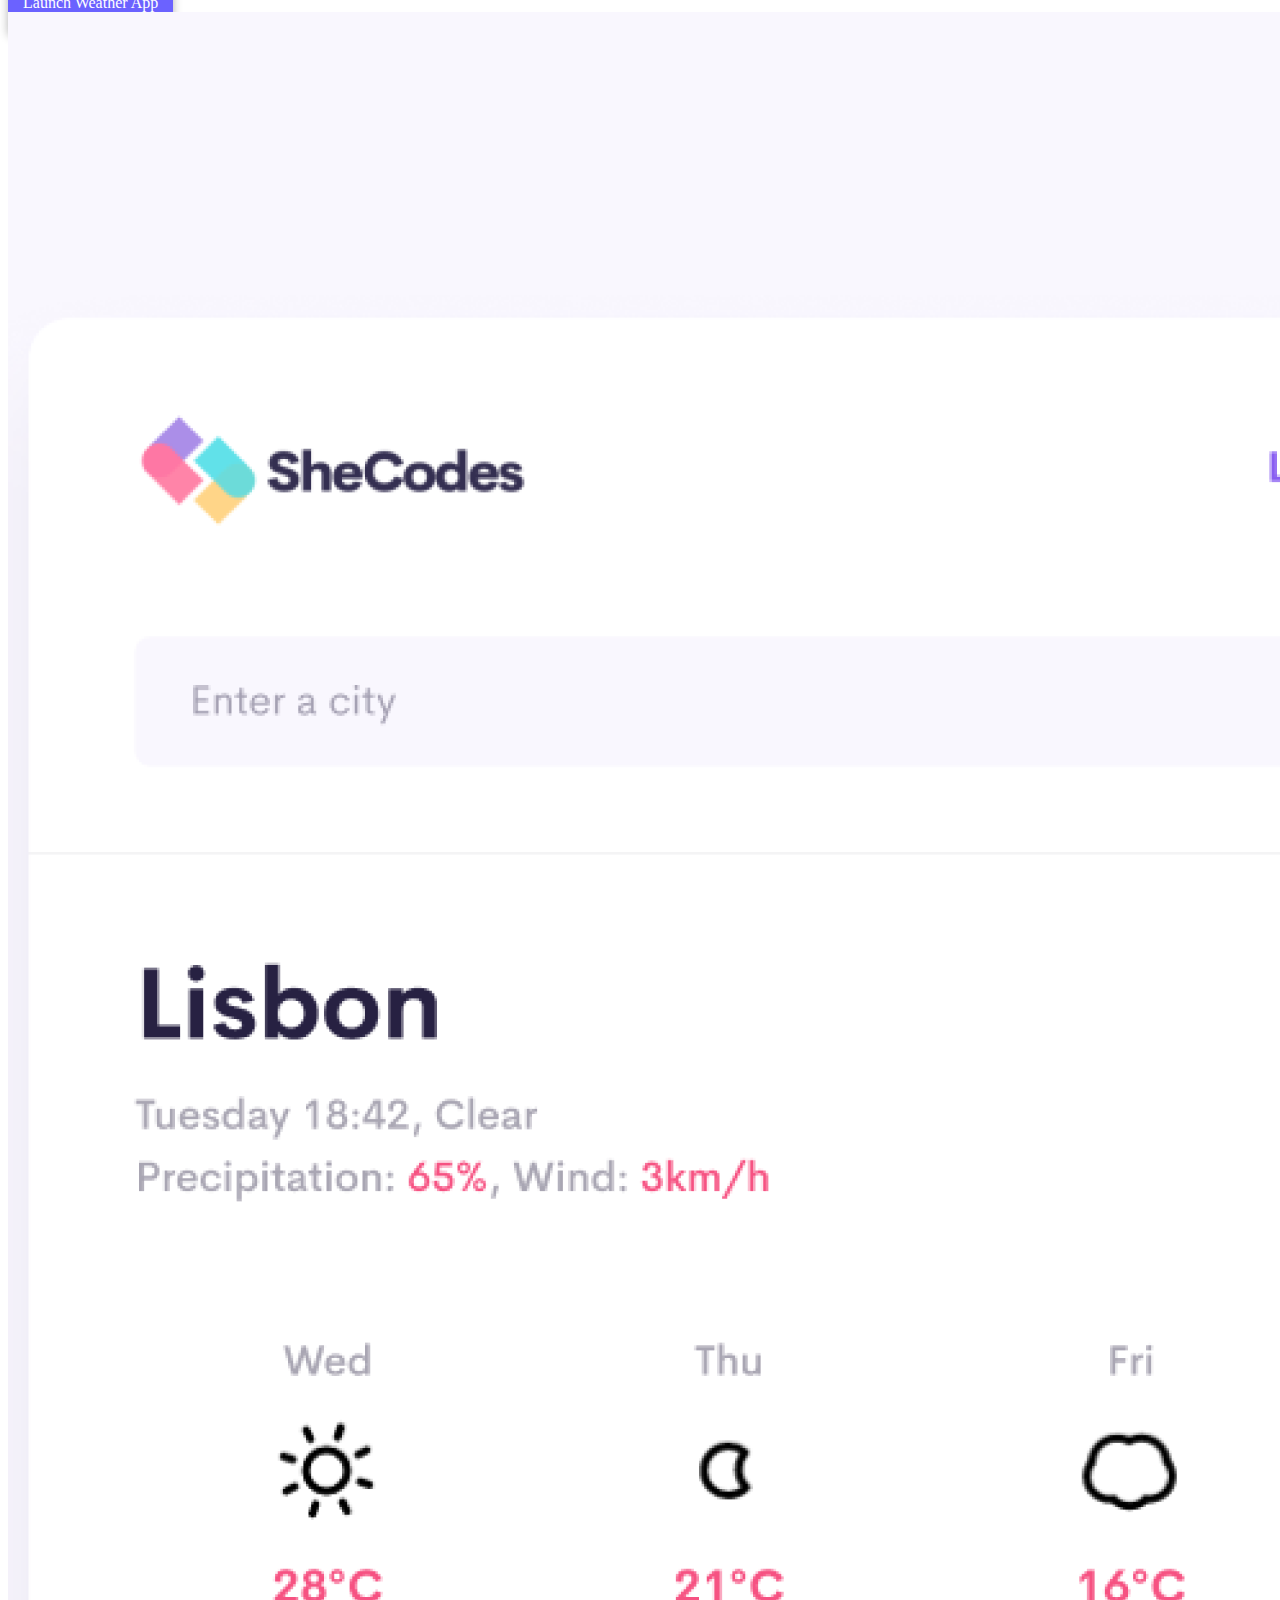
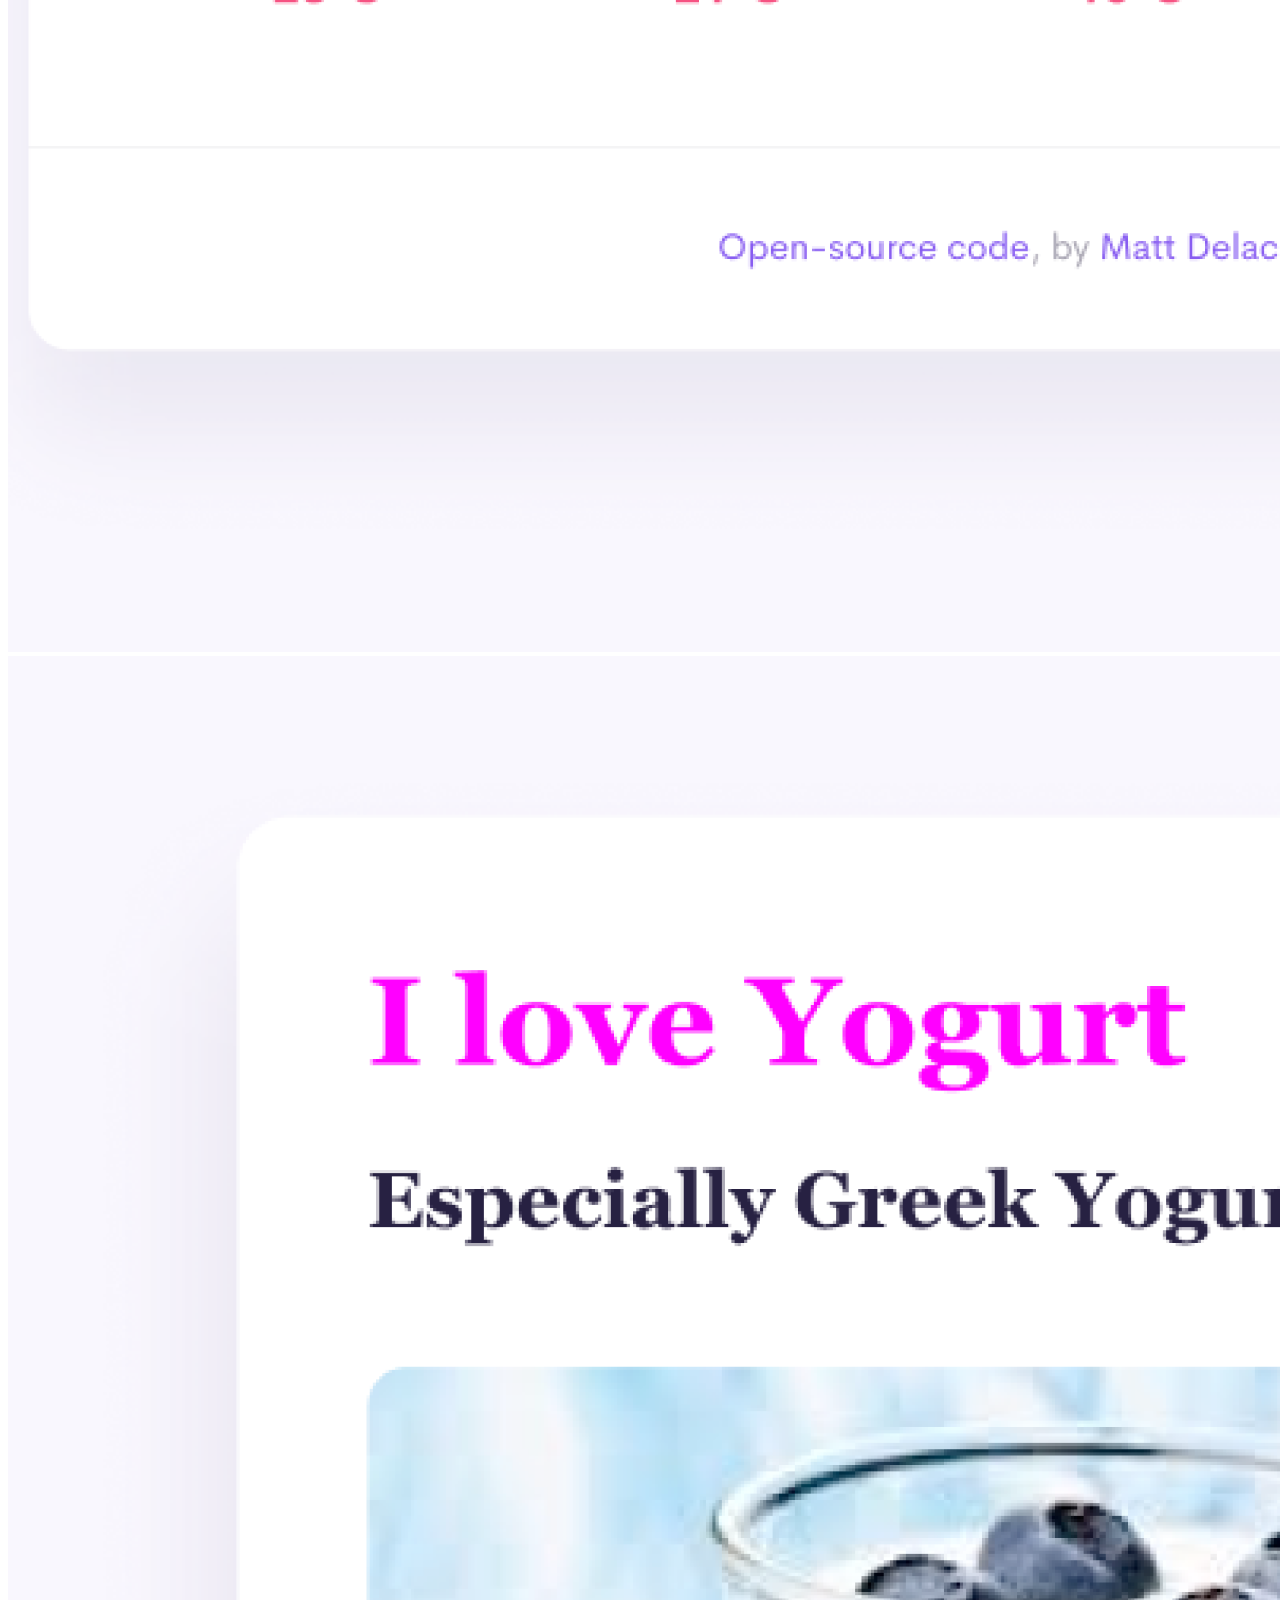
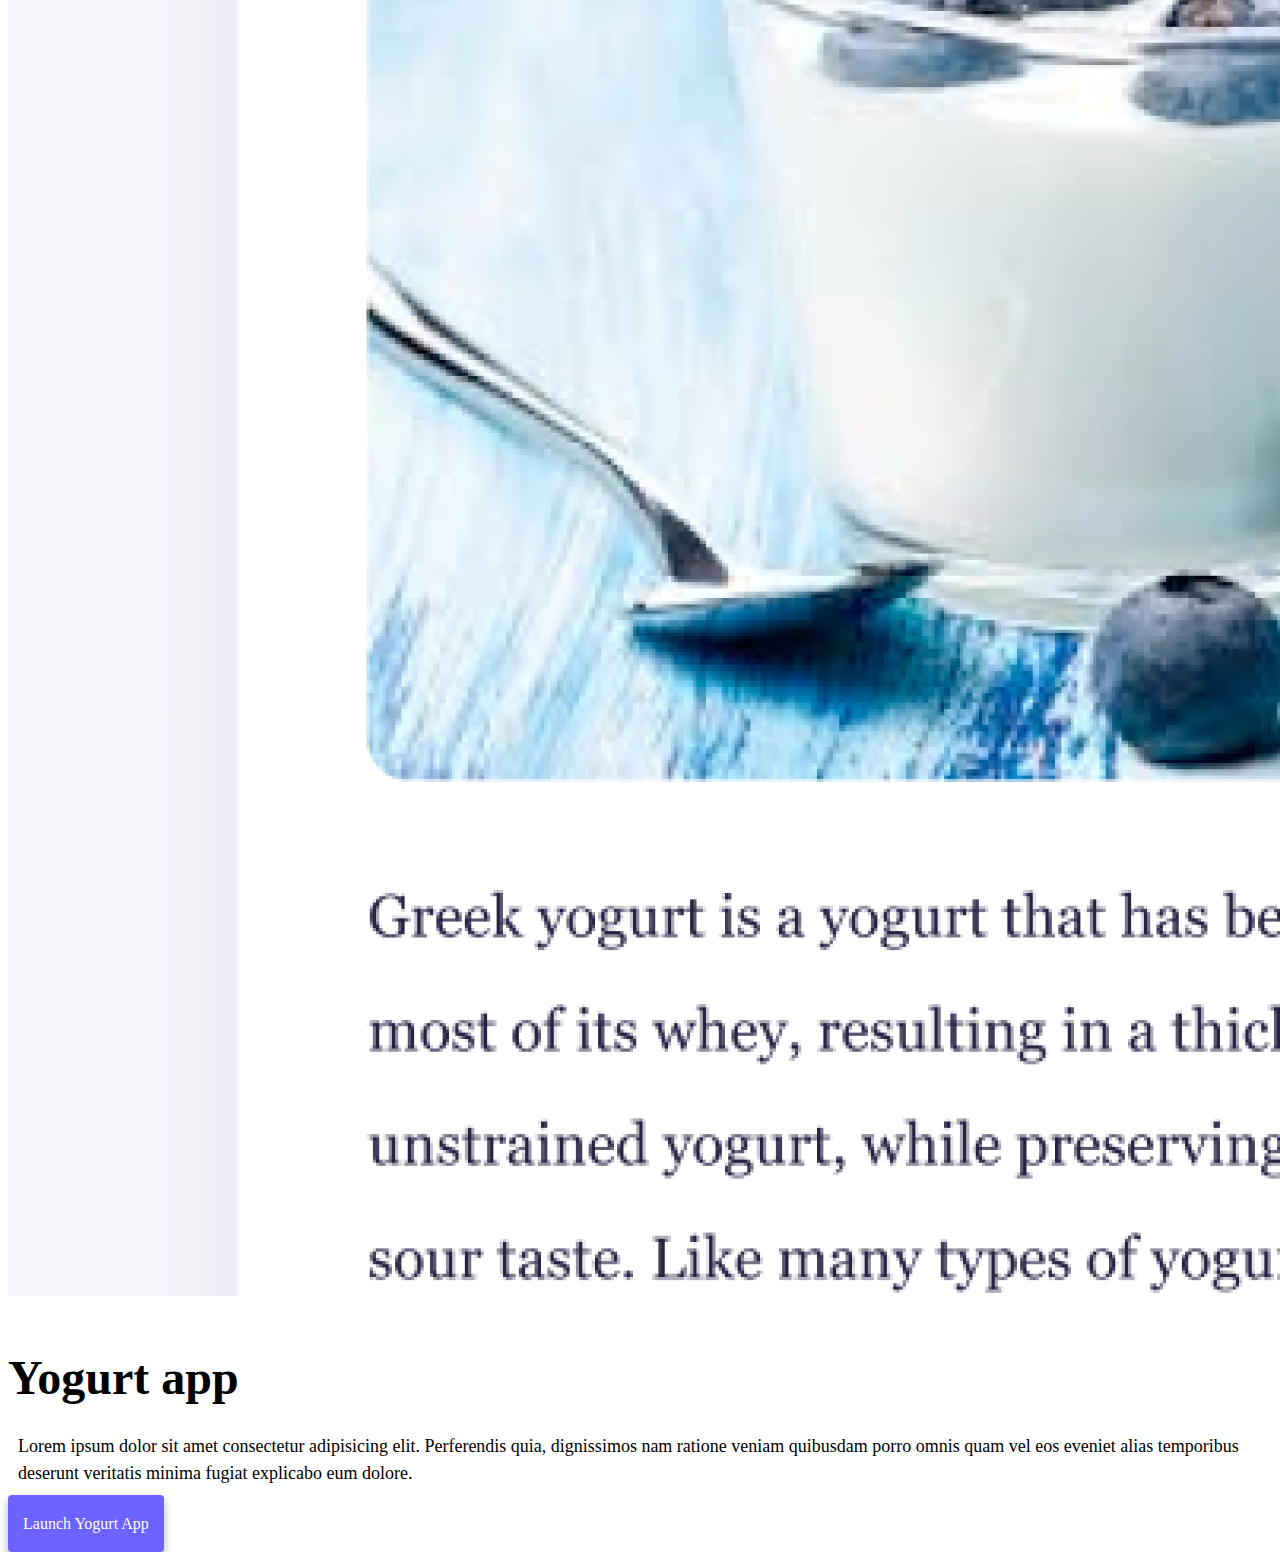
==== commit 9db2aa95: "Added SEO" ====
--- a/index.html
+++ b/index.html
@@ -4,7 +4,7 @@
     <meta charset="UTF-8" />
     <meta http-equiv="X-UA-Compatible" content="IE=edge" />
     <meta name="viewport" content="width=device-width, initial-scale=1.0" />
-    <title>Document</title>
+    <title>Front-end developer - Bianca van der Voort</title>
     <link
       href="https://cdn.jsdelivr.net/npm/bootstrap@5.2.3/dist/css/bootstrap.min.css"
       rel="stylesheet"
@@ -50,14 +50,28 @@
     <h1 class="text-center">Bianca van der Voort</h1>
     <h3 class="text-center">🇳🇱 Front-end developer, based in Europe</h3>
     <div class="navigation-links">
-      <a href="aboutme.html#contact-me" class="contact-link">Contact me</a>
-      <a href="aboutme.html" class="about-link">About me</a>
+      <a
+        href="aboutme.html#contact-me"
+        class="contact-link"
+        title="Contact Bianca van der Voort"
+        >Contact me</a
+      >
+      <a
+        href="aboutme.html"
+        class="about-link"
+        title="About Bianca van der Voort"
+        >About me</a
+      >
     </div>
 
     <div class="container">
       <div class="row">
         <div class="col-md-6">
-          <img src="images/yoga.png" class="img-fluid rounded" />
+          <img
+            src="images/yoga.png"
+            class="img-fluid rounded d-none d-md-block"
+            alt="Yoga app"
+          />
         </div>
         <div class="col-md-6">
           <h2 class="mb-3 text-left">Yoga app</h2>
@@ -68,7 +82,9 @@
             explicabo eum dolore.
           </p>
           <div class="mt-5">
-            <a href="#" class="primary-link">Launch Yoga App</a>
+            <a href="#" class="primary-link" title="Go to Yoga App"
+              >Launch Yoga App</a
+            >
           </div>
         </div>
       </div>
@@ -84,17 +100,27 @@
           explicabo eum dolore.
         </p>
         <div class="mb-5 mt-5">
-          <a href="#" class="primary-link">Launch Weather App</a>
+          <a href="#" class="primary-link" title="Go to Weather App"
+            >Launch Weather App</a
+          >
         </div>
       </div>
       <div class="col-md-6">
-        <img src="images/weather.png" class="img-fluid rounded" />
+        <img
+          src="images/weather.png"
+          class="img-fluid rounded"
+          alt="Weather app"
+        />
       </div>
     </div>
 
     <div class="row mt-5">
       <div class="col-md-6">
-        <img src="images/yogurt.png" class="img-fluid rounded" />
+        <img
+          src="images/yogurt.png"
+          class="img-fluid rounded"
+          alt="I love yoghurt"
+        />
       </div>
       <div class="col-md-6">
         <h2 class="mb-3">Yogurt app</h2>
@@ -105,7 +131,9 @@
           explicabo eum dolore.
         </p>
         <div class="mt-5">
-          <a href="#" class="primary-link">Launch Yogurt App</a>
+          <a href="#" class="primary-link" title="Go to Yogurt App"
+            >Launch Yogurt App</a
+          >
         </div>
       </div>
     </div>
--- a/src/style.css
+++ b/src/style.css
@@ -30,9 +30,19 @@
   line-height: 1.5;
 }
 
+@media (max-width: 576px) {
+  h2 {
+    font-size: 32px;
+  }
+  h1 {
+    font-size: 40px;
+  }
+}
+
 .navigation-links {
   display: flex;
   margin-top: 40px;
+  margin-bottom: 40px;
   justify-content: center;
 }
 
